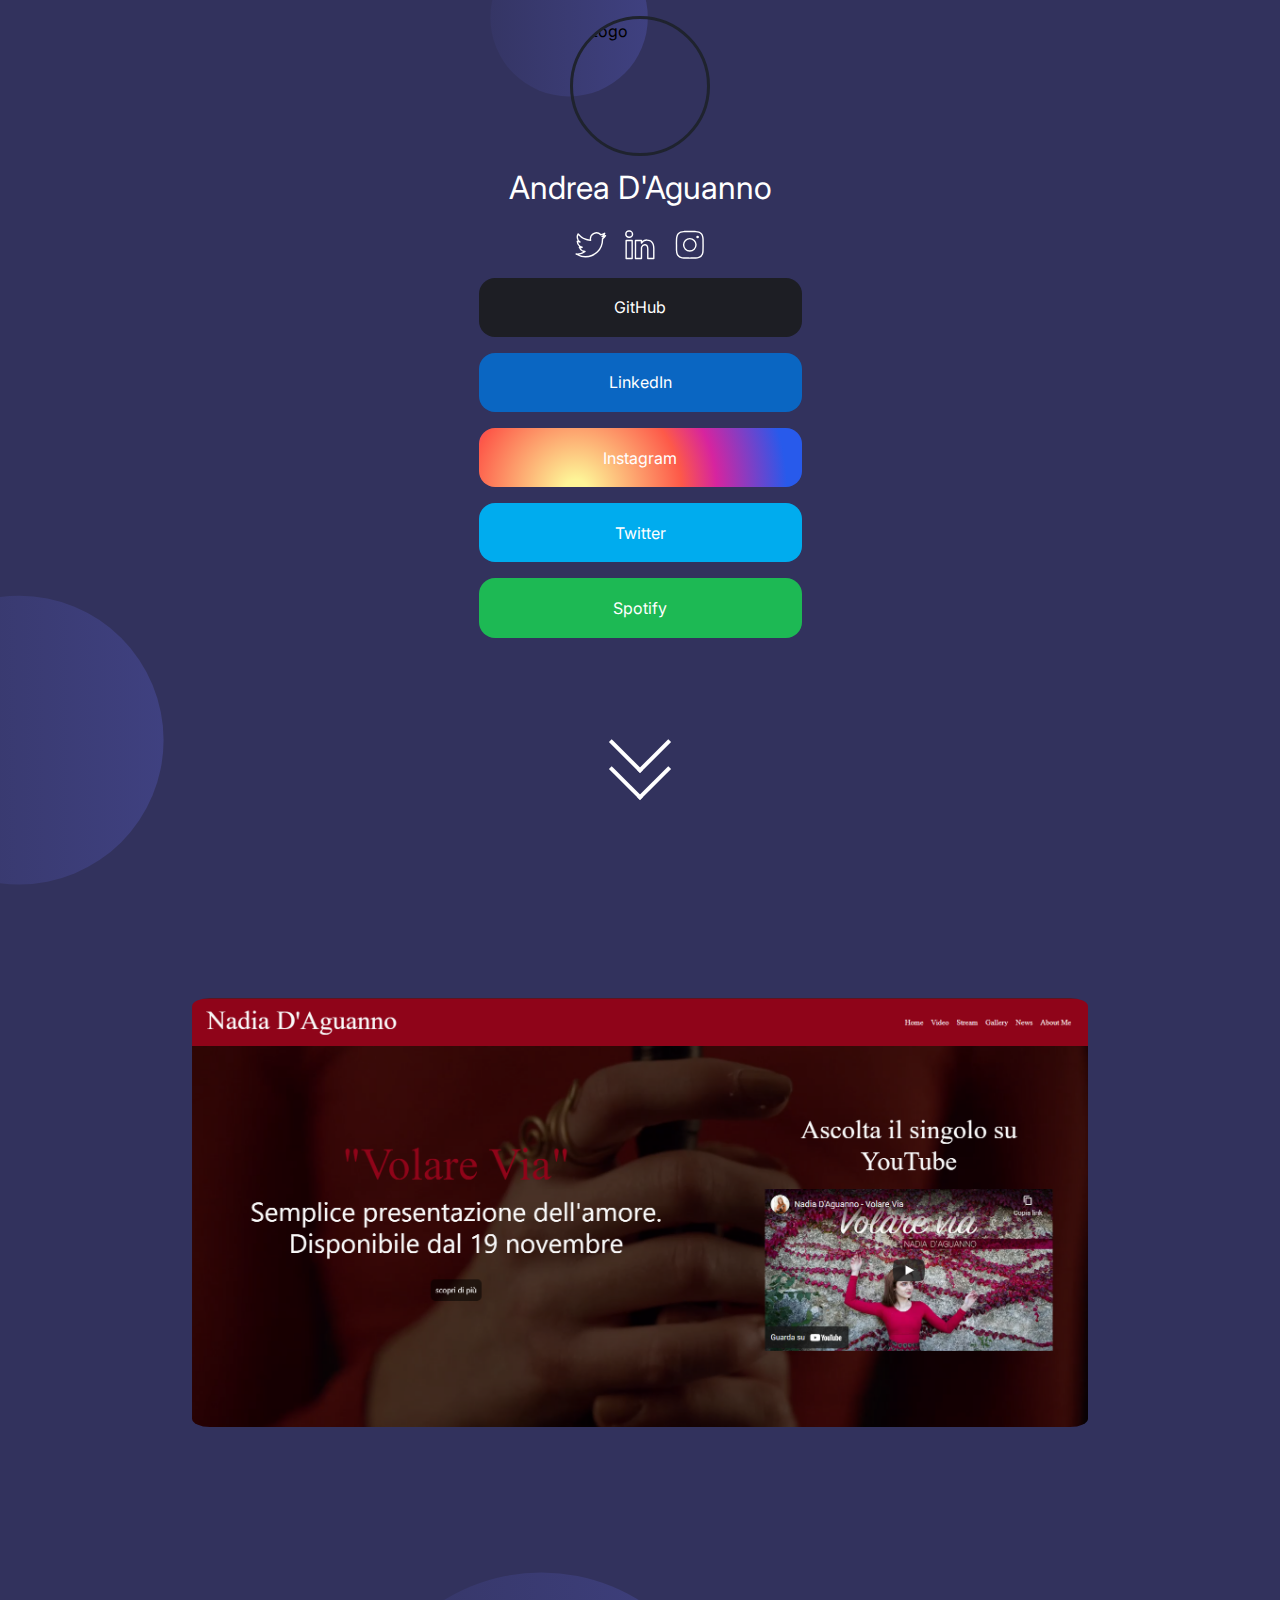
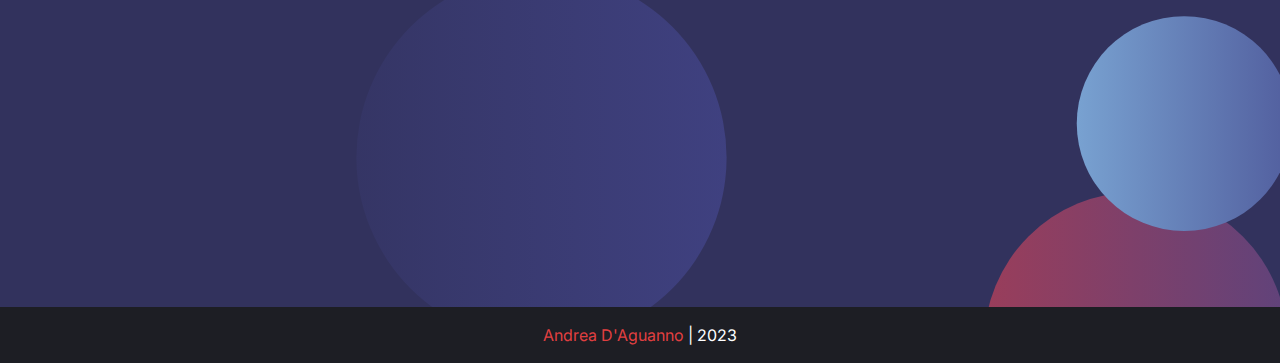
==== index.html @ edc44ec8 "Update index.html - remove gen" ====
<!--
-----------------
https://github.com/ardacarofficial/links-website is open source project.
-----------------
-->

<!DOCTYPE html>
<html lang="en">
  <head>
    <meta charset="UTF-8">
    <meta http-equiv="X-UA-Compatible" content="IE=edge">
    <meta name="viewport" content="width=device-width, initial-scale=1.0">
    <title>Andrea D'Aguanno</title>
    <meta name="description" content="List all your links on one website.">
    <meta property="og:title" content="links-website" />
    <meta property="og:description" content="List all your links on one website." />
    <meta property="og:image" content="img/logo.png" />
    <meta property="og:author" content="John Doe" />
    <link rel="stylesheet" href="https://fonts.googleapis.com/css2?family=Inter:wght@400&amp;display=swap">
    <link rel="stylesheet" href="css/reset.css">
    <link rel="stylesheet" href="css/style.css">
    <link rel="icon" type="image/x-icon" href="img/Senza titolo-2.png">
  </head>
  <body>
    <header>
    <!-- Logo, Title and Description Codes Start -->
      <div class="header_img flex_column_center">
        <img src="img/logo.jpg" alt="Logo" />
      </div>
      <div class="header_text flex_column_center">
        <h1>Andrea D'Aguanno</h1>
      </div>
    <!-- Logo, Title and Description Codes End -->  

    <!-- Social Media Icons Codes Start -->
      <div class="header_svg_list flex_row_center">

        <!-- Icon 2 Codes -->
        <div class="header_svg_item">
          <a href="#link" target="_blank" rel="nofollow">
            <svg enable-background="new 0 0 24 24" viewBox="0 0 24 24">
              <path d="M8.1,21.034A12.717,12.717,0,0,1,1.23,19.019a.5.5,0,0,1,.329-.917,8.273,8.273,0,0,0,4.992-1,4.807,4.807,0,0,1-3.173-3.13.5.5,0,0,1,.348-.636A4.821,4.821,0,0,1,1.843,9.523a.548.548,0,0,1,.247-.458.506.506,0,0,1,.5-.034l.091.049A4.816,4.816,0,0,1,2.529,4a.507.507,0,0,1,.393-.247.5.5,0,0,1,.427.183,11.781,11.781,0,0,0,7.9,4.27c-.013-.144-.02-.289-.02-.435a4.81,4.81,0,0,1,8.116-3.493,8.157,8.157,0,0,0,2.32-.93.5.5,0,0,1,.73.583,4.781,4.781,0,0,1-.662,1.32c.191-.067.378-.143.563-.225a.5.5,0,0,1,.585.135.5.5,0,0,1,.034.6,9.2,9.2,0,0,1-2.057,2.2c0,.1,0,.208,0,.313A12.636,12.636,0,0,1,8.1,21.034ZM3.527,19.105a11.72,11.72,0,0,0,4.577.929A11.645,11.645,0,0,0,19.863,8.275c0-.179,0-.357-.012-.533a.5.5,0,0,1,.207-.43,8.181,8.181,0,0,0,.959-.81,9.068,9.068,0,0,1-.932.16.5.5,0,0,1-.316-.925,3.857,3.857,0,0,0,.977-.837,9.013,9.013,0,0,1-1.465.418.5.5,0,0,1-.461-.148,3.812,3.812,0,0,0-6.491,3.473.5.5,0,0,1-.1.434.489.489,0,0,1-.409.179A12.772,12.772,0,0,1,3.09,5.167,3.812,3.812,0,0,0,4.573,9.591a.5.5,0,0,1,.2.569.523.523,0,0,1-.491.347,4.772,4.772,0,0,1-1.36-.242A3.813,3.813,0,0,0,5.9,13.257a.5.5,0,0,1,.033.972,6.63,6.63,0,0,1-1.279.17,3.809,3.809,0,0,0,3.236,1.914.5.5,0,0,1,.3.894A9.081,9.081,0,0,1,3.527,19.105Z"></path>
            </svg>
          </a>
        </div>
        <!-- Icon 3 Codes -->
        <div class="header_svg_item">
          <a href="#link" target="_blank" rel="nofollow">
            <svg enable-background="new 0 0 24 24" viewBox="0 0 24 24">
              <path d="M4.425,1.671A2.738,2.738,0,0,0,1.5,4.4,2.71,2.71,0,0,0,4.369,7.128H4.4a2.734,2.734,0,1,0,.028-5.457ZM4.4,6.128H4.369a1.736,1.736,0,1,1,.056-3.457A1.737,1.737,0,1,1,4.4,6.128Z"></path>
              <path d="M6.541,8.431H2.253a.5.5,0,0,0-.5.5v12.9a.5.5,0,0,0,.5.5H6.541a.5.5,0,0,0,.5-.5V8.931A.5.5,0,0,0,6.541,8.431Zm-.5,12.9H2.753V9.431H6.041Z"></path>
              <path d="M17.064,8.128A4.691,4.691,0,0,0,13.7,9.362V8.931a.5.5,0,0,0-.5-.5H8.914a.5.5,0,0,0-.5.523c.053,1.183,0,12.756,0,12.873a.5.5,0,0,0,.5.5H13.2a.5.5,0,0,0,.5-.5v-7.2a2.749,2.749,0,0,1,.1-.86,1.869,1.869,0,0,1,1.737-1.254c.413,0,1.671,0,1.671,2.417v6.9a.5.5,0,0,0,.5.5H22a.5.5,0,0,0,.5-.5v-7.4C22.5,10.485,20.467,8.128,17.064,8.128Zm4.436,13.2H18.213v-6.4c0-2.973-1.673-3.417-2.671-3.417a2.83,2.83,0,0,0-2.664,1.878,3.253,3.253,0,0,0-.177,1.236v6.7H9.416c.009-2.058.04-9.654.009-11.9H12.7v1.328a.5.5,0,0,0,.92.272,3.769,3.769,0,0,1,3.443-1.9c2.819,0,4.436,1.934,4.436,5.305Z"></path>
            </svg>
          </a>
        </div>
        <!-- Icon 4 Codes -->
        <div class="header_svg_item">
          <a href="#link" target="_blank" rel="nofollow">
            <svg enable-background="new 0 0 24 24" viewBox="0 0 24 24">
              <path d="M21.938,7.71a7.329,7.329,0,0,0-.456-2.394,4.615,4.615,0,0,0-1.1-1.694,4.61,4.61,0,0,0-1.7-1.1,7.318,7.318,0,0,0-2.393-.456C15.185,2.012,14.817,2,12,2s-3.185.012-4.29.062a7.329,7.329,0,0,0-2.394.456,4.615,4.615,0,0,0-1.694,1.1,4.61,4.61,0,0,0-1.1,1.7A7.318,7.318,0,0,0,2.062,7.71C2.012,8.814,2,9.182,2,12s.012,3.186.062,4.29a7.329,7.329,0,0,0,.456,2.394,4.615,4.615,0,0,0,1.1,1.694,4.61,4.61,0,0,0,1.7,1.1,7.318,7.318,0,0,0,2.393.456c1.1.05,1.472.062,4.29.062s3.186-.012,4.29-.062a7.329,7.329,0,0,0,2.394-.456,4.9,4.9,0,0,0,2.8-2.8,7.318,7.318,0,0,0,.456-2.393c.05-1.1.062-1.472.062-4.29S21.988,8.814,21.938,7.71Zm-1,8.534a6.351,6.351,0,0,1-.388,2.077,3.9,3.9,0,0,1-2.228,2.229,6.363,6.363,0,0,1-2.078.388C15.159,20.988,14.8,21,12,21s-3.159-.012-4.244-.062a6.351,6.351,0,0,1-2.077-.388,3.627,3.627,0,0,1-1.35-.879,3.631,3.631,0,0,1-.879-1.349,6.363,6.363,0,0,1-.388-2.078C3.012,15.159,3,14.8,3,12s.012-3.159.062-4.244A6.351,6.351,0,0,1,3.45,5.679a3.627,3.627,0,0,1,.879-1.35A3.631,3.631,0,0,1,5.678,3.45a6.363,6.363,0,0,1,2.078-.388C8.842,3.012,9.205,3,12,3s3.158.012,4.244.062a6.351,6.351,0,0,1,2.077.388,3.627,3.627,0,0,1,1.35.879,3.631,3.631,0,0,1,.879,1.349,6.363,6.363,0,0,1,.388,2.078C20.988,8.841,21,9.2,21,12S20.988,15.159,20.938,16.244Z"></path>
              <path d="M17.581,5.467a.953.953,0,1,0,.952.952A.954.954,0,0,0,17.581,5.467Z"></path>
              <path d="M12,7.073A4.927,4.927,0,1,0,16.927,12,4.932,4.932,0,0,0,12,7.073Zm0,8.854A3.927,3.927,0,1,1,15.927,12,3.932,3.932,0,0,1,12,15.927Z"></path>
            </svg>
          </a>
        </div>
      </div>
    <!-- Social Media Icons Codes End -->
    <!-- Menu Codes End -->
    </header>

    <!-- Menu Container 1 Codes Start -->
    <section id="main_section_container_1" class="flex_column_center" style="max-height: 100vh;">
      <!-- Menu clas: main_a_item || main_small_button_list -->
      
        <a class="main_small_a_item" href="https://github.com/AndreaDagg" target="_blank" rel="nofollow">
          <button class="main_small_button_item">GitHub</button>
        </a>
        <a class="main_a_item" href="https://www.linkedin.com/in/andreadaguanno/" target="_blank" rel="nofollow">
          <button class="main_small_button_item" style="background-color: #0A66C2;">LinkedIn</button>
        </a>
      
      <!-- Menu Small Item -->
      
        <a class="main_a_item" href="https://instagram.com/daguadagg?igshid=MzNlNGNkZWQ4Mg==" target="_blank" rel="nofollow">
          <button class="main_small_button_item" style="background: radial-gradient(circle at 30% 107%, #fdf497 0%, #fdf497 5%, #fd5949 45%,#d6249f 60%,#285AEB 90%)">Instagram</button>
        </a>
        <a class="main_a_item" href="https://twitter.com/andrea__dagg" target="_blank" rel="nofollow" >
          <button class="main_small_button_item " style="background-color: #00acee ;" >Twitter</button>
        </a>
        <a class="main_a_item" href="https://open.spotify.com/user/1184890473?si=cd464c8c84d148d5" target="_blank" rel="nofollow" >
          <button class="main_small_button_item " style="background-color: #1db954 ;" >Spotify</button>
        </a>
        
        <div class="container" id="arrow">
          <section class="arrow-down"></section>
          <section class="arrow-down1 "></section>
          <script src="https://ajax.googleapis.com/ajax/libs/jquery/3.5.1/jquery.min.js"></script>
          <script> $("#arrow").click(function () {
                $("html, body").animate(
                  {
                    scrollTop: $("#container").offset().top,
                  },
                  2000
                );
              });
            //alert("WebSite under construction!");
            </script>
        </div>
      
    </section>
  
      
    <section id="container" style=" position: relative; margin-top: 90vh;">
      <div class="justify-content-center">
        <a  href="https://www.nadiadaguanno.com" target="_blank">
        <img src="img/Screenshot_Nad.png" alt="Andrea D'Aguanno" class="img" style="           
              position: relative;
              top: 50%;
              left: 50%;
              transform: translate(-50%, -50vh);
              max-width: 70%;
              max-height: 70%;
              border-radius: 2%;">
        </a>
      </div>
      
    </section>
      
    <footer>
      <!-- Footer Codes Start -->
      <div class="footer_div_item flex_row_center">
        <a class="footer_a_item" href="#link">Andrea D'Aguanno</a>&nbsp;| 2023
      </div>
    </footer>
      <!-- Footer Codes End -->
    <script src="js/main.js"></script>
  </body>
</html>
---- css/style.css ----
/* From the :root element you can easily change the colors of the design, its size and so on. */
:root {

  /* You can change the font family in the whole design here. (You need to add the font family to the codes.) */
  --font_family: 'Inter', sans-serif;

  /* You can change the font size here, is proportional to all texts. */
  --font_size: 16px;

  /* You can change the background color by typing the color code. (If you do not enter a background-image image, the background-color will be active.) */
  --background_color: #1a1919;
  --background_image: url("Moon.svg");
  --background_size: width: 100%;

  /* You can change the frame thickness and color of the picture by typing the number of pixels and the color code. */
  --image_border_color: #1f232e;
  --image_border_px: 3px;

  /* You can change the width and size of the picture by typing the number of pixels. */
  --image_width: 140px;
  --image_height: 140px;

  /* You can change the colors of the title and description section by typing the color codes. */
  --title_color: #fff;
  --description_color: #fff;

  /* You can change the colors of social media icons by changing the color code. */
  --svg_color: #fff;

  /* You can change the background, text color and active color of the menu by changing the color codes. */
  --menu_background_color: #1d1e24;
  --menu_text_color: #fff;
  --menu_active_text_color: #ffffff;

  /* You can change the button's background, text color and active color by changing the color codes. */
  --button_background_color: #1d1e24;
  --button_text_color: #fff;
  --button_text_hover_color: white;

  /* You can change the background, text color and active color of the text field by changing the color codes. */
  --textarea_background_color: #1d1e24;
  --textarea_text_color: #fff;
  --textarea_link_text_color: #ffffff;

  /* You can change the background, text color and active color of the footer area by changing the color codes. */
  --footer_background_color: #1d1e24;
  --footer_text_color: #fff;
  --footer_link_text_color: #fb4444e6;
}

/* Basic Codes */

body {
  font: var(--font_size) var(--font_family);
  font-weight: 400;
  line-height: 1.5;
  background: var(--background_color) var(--background_image) no-repeat center;
  min-height: 100vh;
  display: flex;
  flex-direction: column;
  flex-wrap: wrap;
  background-size: cover;
}

.flex_column_center {
  display: flex;
  flex-direction: column;
  flex-wrap: wrap;
  justify-content: center;
  align-items: center;
}

.flex_row_center {
  display: flex;
  flex-direction: row;
  flex-wrap: wrap;
  justify-content: center;
  align-items: center;
}

.flex_no_wrap_row_center {
  display: flex;
  flex-direction: row;
  flex-wrap: nowrap;
  justify-content: center;
  align-items: center;
}

/* Logo, Title and Description Codes */

.header_img {
  padding-top: 1em;
}

.header_img img {
  height: var(--image_height);
  width: var(--image_width);
  border: var(--image_border_px) solid var(--image_border_color);
  border-radius: 50%;
  margin-bottom: 0.5em;
}

.header_text h1 {
  color: var(--title_color);
  font-size: 2em;
}

.header_text h2 {
  color: var(--description_color);
  font-size: 1.5em;
}

/* Social Media Icons Codes */

.header_svg_list {
  padding-top: 1em;
}

.header_svg_item {
  width: 2.1em;
  height: 2.1em;
  cursor: pointer;
}

.header_svg_item + .header_svg_item {
  margin-left: 1em;
}

.header_svg_item svg {
  fill: var(--svg_color);
}

/* Menu Codes */

#header_nav_menu_item_1 {
  color: var(--menu_active_text_color);
}

#header_nav_menu_item_2,
#header_nav_menu_item_3 {
  color: var(--menu_text_color);
}


.header_nav_menu_list {
  padding-top: 1em;
  margin-left: 1em;
  margin-right: 1em;
}

.header_nav_menu_item {
  color: var(--menu_text_color);
  background-color: var(--menu_background_color);
  text-align: center;
  list-style-type: none;
  cursor: pointer;
  padding: 0.5em;
  border-radius: 0.3em;
  cursor: pointer;
  transition: 0.10s ease;
  font-size: 1.1em;
}

.header_nav_menu_item + .header_nav_menu_item {
  margin-left: 0.4em;
}

/* Menu Container Codes */

main {
  margin-bottom: auto;
}

#main_section_container_2, #main_section_container_3 {
 display: none;
}

.main_a_item {
  margin-top: 1em;
  text-decoration: none;
}

.main_text_item {
  display: flex;
  align-items: center;
  justify-content: center;
  color: var(--button_text_color);
  background-color: var(--button_background_color);
  width: 41em;
  margin-top: 1em;
  padding: 0.8em;
  border-radius: 0.3em;
  min-height: 3.7em;
  text-align: center;
}

.main_button_item {
  color: var(--button_text_color);
  background-color: var(--button_background_color);
  width: 41em;
  border-radius: 1em;
  min-height: 3.7em;
  text-align: center;
  cursor: pointer;
}

.main_small_button_list {
  display: flex;
  flex-direction: row;
}

.main_small_a_item {
  margin-top: 1em;
  text-decoration: none;
}

.main_small_a_item + .main_small_a_item {
  margin-left: 10px;
}

.main_small_button_item:hover,
.main_button_item:hover {
  color: var(--button_text_hover_color);
  transform: scale(1.02);
  transition: 0.10s ease;
}

.main_small_button_item {
  color: var(--button_text_color);
  background-color: var(--button_background_color);
  width: calc(41em / 2 - 5px);
  border-radius: 1em;
  min-height: 3.7em;
  text-align: center;
  cursor: pointer;
}

/* Footer Codes */

.footer_div_item {
  color: var(--footer_text_color);
  background: var(--footer_background_color);
  padding: 1em;
  margin-top: 1.5em;
}

.footer_a_item {
  color: var(--footer_link_text_color);
  text-decoration: none;
}

/* Responsive Codes */

@media (max-width: 768px) { 
  .main_text_item {
    width: 92vw;
  }

  .main_small_button_item {
    width: calc(92vw / 2 - 5px);;
  }

  .main_button_item {
    width: 92vw;
  }
}

/* Down Arrows */
.arrow-down {
  width: 100%;
  margin: 0 auto;
  text-align: center;
}

.arrow-down::after {
  content: "";
  width: 40px;
  height: 40px;
  position: absolute;
  margin: 80vh auto auto auto;
  top: 0;
  right: 0;
  bottom: 0;
  left: 0;
  border-right: 4px solid #fff;
  border-bottom: 4px solid #fff;
  /* -webkit-animation: ;*/
  -webkit-transform: rotate(45deg);
  transform: rotate(45deg);
  -webkit-animation: 2s arrow infinite ease;
  animation: 2s arrow infinite ease;
}

.arrow-down1 {
  /*center*/
  width: 100%;
  margin: 0 auto;
  text-align: center;
}

.arrow-down1::after {
  content: "";
  width: 40px;
  height: 40px;
  position: absolute;
  margin: 83vh auto auto auto; /*position control*/
  top: 0;
  right: 0;
  bottom: 0;
  left: 0;
  border-right: 4px solid #fff;
  border-bottom: 4px solid #fff;
  /* -webkit-animation: ;*/
  -webkit-transform: rotate(45deg);
  transform: rotate(45deg);
  -webkit-animation: 2s arrow infinite ease;
  animation: 2s arrow infinite ease;
}

@-webkit-keyframes arrow {
  0%,
  100% {
    top: 50px;
  }
  50% {
    top: 80px;
  }
}

@keyframes arrow {
  0%,
  100% {
    top: 50px;
  }
  50% {
    top: 80px;
  }
}
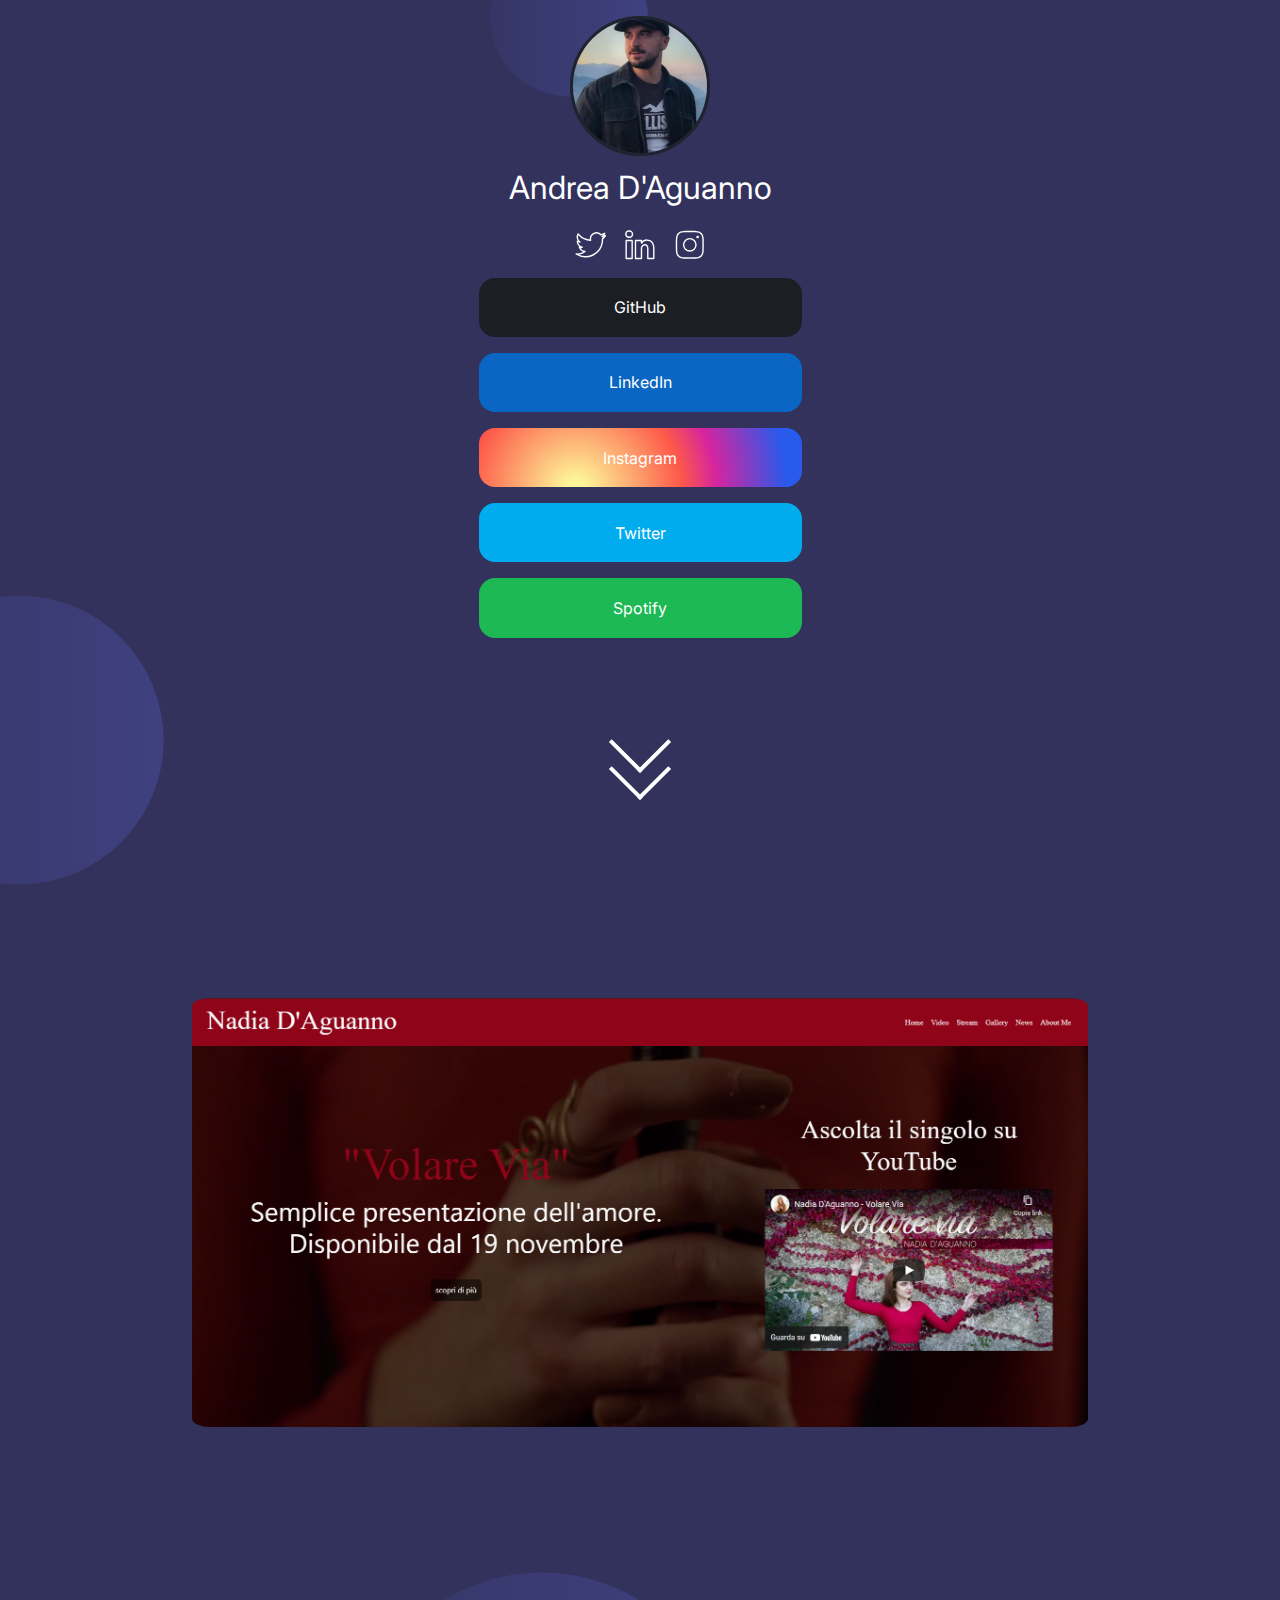
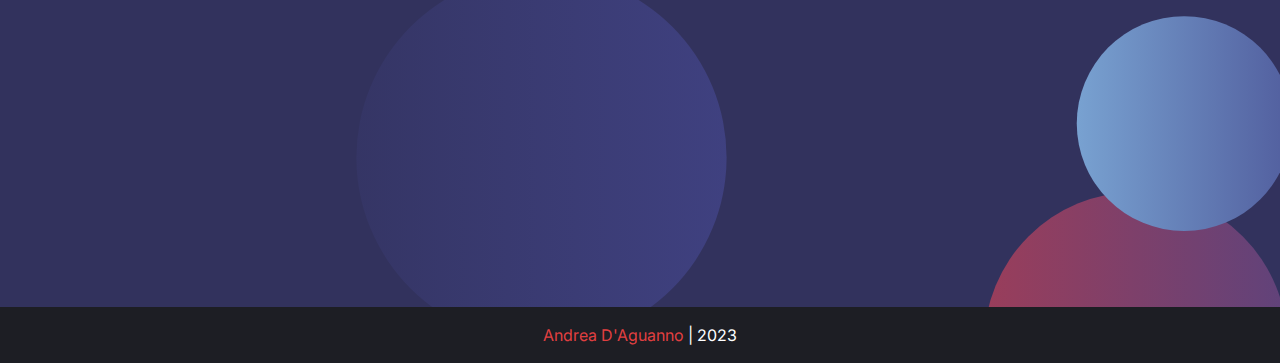
==== commit b355309e: "Update index.html" ====
--- a/index.html
+++ b/index.html
@@ -25,7 +25,7 @@
     <header>
     <!-- Logo, Title and Description Codes Start -->
       <div class="header_img flex_column_center">
-        <img src="img/logo.jpg" alt="Logo" />
+        <img src="img/photo_2023-10-14_19-26-43.jpg" alt="Logo" />
       </div>
       <div class="header_text flex_column_center">
         <h1>Andrea D'Aguanno</h1>
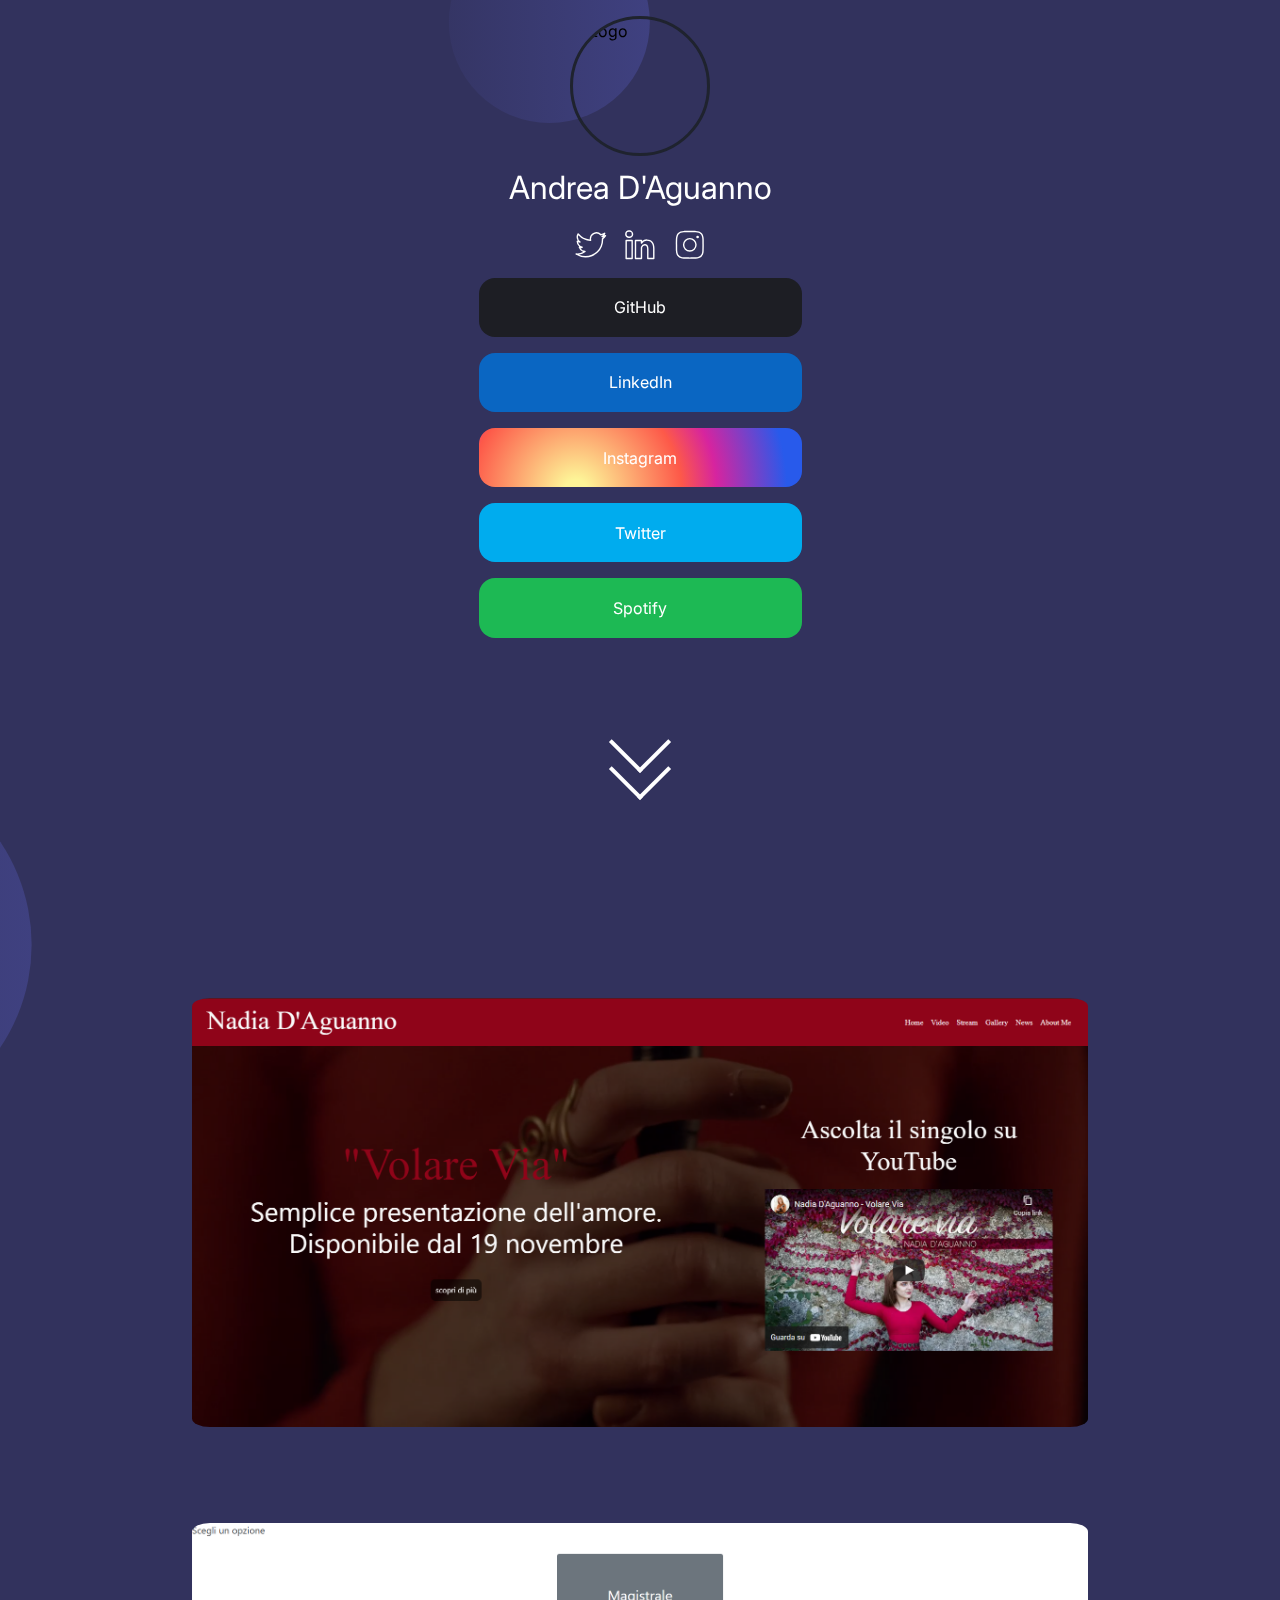
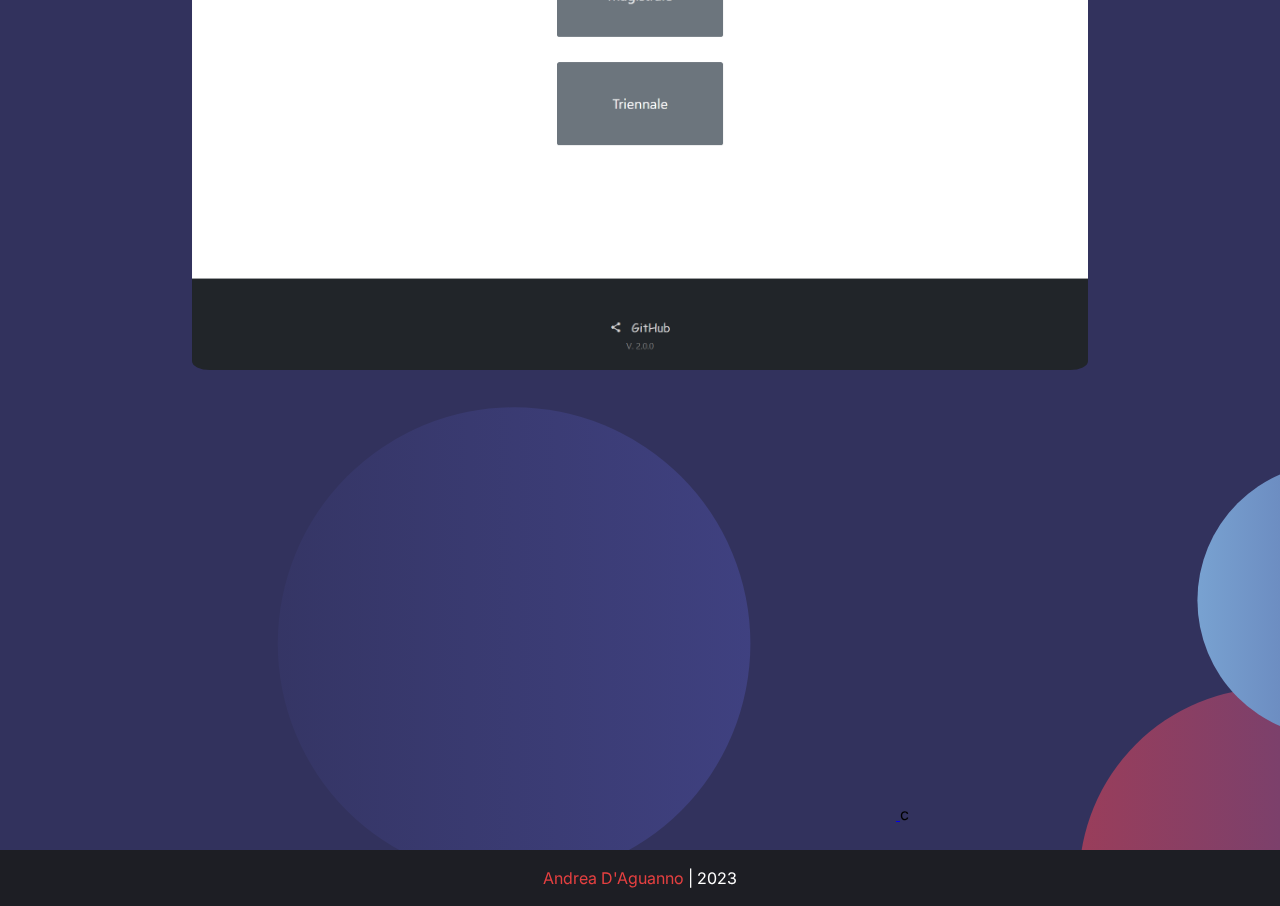
==== commit b663bfc8: "video" ====
--- a/index.html
+++ b/index.html
@@ -1,119 +1,128 @@
-<!--
------------------
-https://github.com/ardacarofficial/links-website is open source project.
------------------
--->
+<!DOCTYPE html>
+<html lang="en">
+<head>
+
+</head>
+<body>
+
 
 <!DOCTYPE html>
 <html lang="en">
-  <head>
-    <meta charset="UTF-8">
-    <meta http-equiv="X-UA-Compatible" content="IE=edge">
-    <meta name="viewport" content="width=device-width, initial-scale=1.0">
-    <title>Andrea D'Aguanno</title>
-    <meta name="description" content="List all your links on one website.">
-    <meta property="og:title" content="links-website" />
-    <meta property="og:description" content="List all your links on one website." />
-    <meta property="og:image" content="img/logo.png" />
-    <meta property="og:author" content="John Doe" />
-    <link rel="stylesheet" href="https://fonts.googleapis.com/css2?family=Inter:wght@400&amp;display=swap">
-    <link rel="stylesheet" href="css/reset.css">
-    <link rel="stylesheet" href="css/style.css">
-    <link rel="icon" type="image/x-icon" href="img/Senza titolo-2.png">
-  </head>
-  <body>
-    <header>
-    <!-- Logo, Title and Description Codes Start -->
-      <div class="header_img flex_column_center">
-        <img src="img/photo_2023-10-14_19-26-43.jpg" alt="Logo" />
-      </div>
-      <div class="header_text flex_column_center">
-        <h1>Andrea D'Aguanno</h1>
-      </div>
-    <!-- Logo, Title and Description Codes End -->  
+<head>
+  <meta charset="UTF-8">
+  <meta http-equiv="X-UA-Compatible" content="IE=edge">
+  <meta name="viewport" content="width=device-width, initial-scale=1.0">
+  <title>Andrea D'Aguanno</title>
+  <meta name="description" content="List all your links on one website.">
+  <meta property="og:title" content="links-website" />
+  <meta property="og:description" content="List all your links on one website." />
+  <meta property="og:image" content="img/logo.png" />
+  <meta property="og:author" content="John Doe" />
+  <link rel="stylesheet" href="https://fonts.googleapis.com/css2?family=Inter:wght@400&amp;display=swap">
+  <link rel="stylesheet" href="css/reset.css">
+  <link rel="stylesheet" href="css/style.css">
+  <link rel="icon" type="image/x-icon" href="img/Senza titolo-2.png">
 
-    <!-- Social Media Icons Codes Start -->
-      <div class="header_svg_list flex_row_center">
 
-        <!-- Icon 2 Codes -->
-        <div class="header_svg_item">
-          <a href="#link" target="_blank" rel="nofollow">
-            <svg enable-background="new 0 0 24 24" viewBox="0 0 24 24">
-              <path d="M8.1,21.034A12.717,12.717,0,0,1,1.23,19.019a.5.5,0,0,1,.329-.917,8.273,8.273,0,0,0,4.992-1,4.807,4.807,0,0,1-3.173-3.13.5.5,0,0,1,.348-.636A4.821,4.821,0,0,1,1.843,9.523a.548.548,0,0,1,.247-.458.506.506,0,0,1,.5-.034l.091.049A4.816,4.816,0,0,1,2.529,4a.507.507,0,0,1,.393-.247.5.5,0,0,1,.427.183,11.781,11.781,0,0,0,7.9,4.27c-.013-.144-.02-.289-.02-.435a4.81,4.81,0,0,1,8.116-3.493,8.157,8.157,0,0,0,2.32-.93.5.5,0,0,1,.73.583,4.781,4.781,0,0,1-.662,1.32c.191-.067.378-.143.563-.225a.5.5,0,0,1,.585.135.5.5,0,0,1,.034.6,9.2,9.2,0,0,1-2.057,2.2c0,.1,0,.208,0,.313A12.636,12.636,0,0,1,8.1,21.034ZM3.527,19.105a11.72,11.72,0,0,0,4.577.929A11.645,11.645,0,0,0,19.863,8.275c0-.179,0-.357-.012-.533a.5.5,0,0,1,.207-.43,8.181,8.181,0,0,0,.959-.81,9.068,9.068,0,0,1-.932.16.5.5,0,0,1-.316-.925,3.857,3.857,0,0,0,.977-.837,9.013,9.013,0,0,1-1.465.418.5.5,0,0,1-.461-.148,3.812,3.812,0,0,0-6.491,3.473.5.5,0,0,1-.1.434.489.489,0,0,1-.409.179A12.772,12.772,0,0,1,3.09,5.167,3.812,3.812,0,0,0,4.573,9.591a.5.5,0,0,1,.2.569.523.523,0,0,1-.491.347,4.772,4.772,0,0,1-1.36-.242A3.813,3.813,0,0,0,5.9,13.257a.5.5,0,0,1,.033.972,6.63,6.63,0,0,1-1.279.17,3.809,3.809,0,0,0,3.236,1.914.5.5,0,0,1,.3.894A9.081,9.081,0,0,1,3.527,19.105Z"></path>
-            </svg>
-          </a>
-        </div>
-        <!-- Icon 3 Codes -->
-        <div class="header_svg_item">
-          <a href="#link" target="_blank" rel="nofollow">
-            <svg enable-background="new 0 0 24 24" viewBox="0 0 24 24">
-              <path d="M4.425,1.671A2.738,2.738,0,0,0,1.5,4.4,2.71,2.71,0,0,0,4.369,7.128H4.4a2.734,2.734,0,1,0,.028-5.457ZM4.4,6.128H4.369a1.736,1.736,0,1,1,.056-3.457A1.737,1.737,0,1,1,4.4,6.128Z"></path>
-              <path d="M6.541,8.431H2.253a.5.5,0,0,0-.5.5v12.9a.5.5,0,0,0,.5.5H6.541a.5.5,0,0,0,.5-.5V8.931A.5.5,0,0,0,6.541,8.431Zm-.5,12.9H2.753V9.431H6.041Z"></path>
-              <path d="M17.064,8.128A4.691,4.691,0,0,0,13.7,9.362V8.931a.5.5,0,0,0-.5-.5H8.914a.5.5,0,0,0-.5.523c.053,1.183,0,12.756,0,12.873a.5.5,0,0,0,.5.5H13.2a.5.5,0,0,0,.5-.5v-7.2a2.749,2.749,0,0,1,.1-.86,1.869,1.869,0,0,1,1.737-1.254c.413,0,1.671,0,1.671,2.417v6.9a.5.5,0,0,0,.5.5H22a.5.5,0,0,0,.5-.5v-7.4C22.5,10.485,20.467,8.128,17.064,8.128Zm4.436,13.2H18.213v-6.4c0-2.973-1.673-3.417-2.671-3.417a2.83,2.83,0,0,0-2.664,1.878,3.253,3.253,0,0,0-.177,1.236v6.7H9.416c.009-2.058.04-9.654.009-11.9H12.7v1.328a.5.5,0,0,0,.92.272,3.769,3.769,0,0,1,3.443-1.9c2.819,0,4.436,1.934,4.436,5.305Z"></path>
-            </svg>
-          </a>
-        </div>
-        <!-- Icon 4 Codes -->
-        <div class="header_svg_item">
-          <a href="#link" target="_blank" rel="nofollow">
-            <svg enable-background="new 0 0 24 24" viewBox="0 0 24 24">
-              <path d="M21.938,7.71a7.329,7.329,0,0,0-.456-2.394,4.615,4.615,0,0,0-1.1-1.694,4.61,4.61,0,0,0-1.7-1.1,7.318,7.318,0,0,0-2.393-.456C15.185,2.012,14.817,2,12,2s-3.185.012-4.29.062a7.329,7.329,0,0,0-2.394.456,4.615,4.615,0,0,0-1.694,1.1,4.61,4.61,0,0,0-1.1,1.7A7.318,7.318,0,0,0,2.062,7.71C2.012,8.814,2,9.182,2,12s.012,3.186.062,4.29a7.329,7.329,0,0,0,.456,2.394,4.615,4.615,0,0,0,1.1,1.694,4.61,4.61,0,0,0,1.7,1.1,7.318,7.318,0,0,0,2.393.456c1.1.05,1.472.062,4.29.062s3.186-.012,4.29-.062a7.329,7.329,0,0,0,2.394-.456,4.9,4.9,0,0,0,2.8-2.8,7.318,7.318,0,0,0,.456-2.393c.05-1.1.062-1.472.062-4.29S21.988,8.814,21.938,7.71Zm-1,8.534a6.351,6.351,0,0,1-.388,2.077,3.9,3.9,0,0,1-2.228,2.229,6.363,6.363,0,0,1-2.078.388C15.159,20.988,14.8,21,12,21s-3.159-.012-4.244-.062a6.351,6.351,0,0,1-2.077-.388,3.627,3.627,0,0,1-1.35-.879,3.631,3.631,0,0,1-.879-1.349,6.363,6.363,0,0,1-.388-2.078C3.012,15.159,3,14.8,3,12s.012-3.159.062-4.244A6.351,6.351,0,0,1,3.45,5.679a3.627,3.627,0,0,1,.879-1.35A3.631,3.631,0,0,1,5.678,3.45a6.363,6.363,0,0,1,2.078-.388C8.842,3.012,9.205,3,12,3s3.158.012,4.244.062a6.351,6.351,0,0,1,2.077.388,3.627,3.627,0,0,1,1.35.879,3.631,3.631,0,0,1,.879,1.349,6.363,6.363,0,0,1,.388,2.078C20.988,8.841,21,9.2,21,12S20.988,15.159,20.938,16.244Z"></path>
-              <path d="M17.581,5.467a.953.953,0,1,0,.952.952A.954.954,0,0,0,17.581,5.467Z"></path>
-              <path d="M12,7.073A4.927,4.927,0,1,0,16.927,12,4.932,4.932,0,0,0,12,7.073Zm0,8.854A3.927,3.927,0,1,1,15.927,12,3.932,3.932,0,0,1,12,15.927Z"></path>
-            </svg>
-          </a>
-        </div>
-      </div>
-    <!-- Social Media Icons Codes End -->
-    <!-- Menu Codes End -->
-    </header>
+</head>
+<body>
+<!-- Video Background -->
+<video autoplay muted loop id="backgroundVideo">
+  <source src="img/STARTRAIO2k.mp4" type="video/mp4">
+</video>
 
-    <!-- Menu Container 1 Codes Start -->
-    <section id="main_section_container_1" class="flex_column_center" style="max-height: 100vh;">
-      <!-- Menu clas: main_a_item || main_small_button_list -->
-      
-        <a class="main_small_a_item" href="https://github.com/AndreaDagg" target="_blank" rel="nofollow">
-          <button class="main_small_button_item">GitHub</button>
-        </a>
-        <a class="main_a_item" href="https://www.linkedin.com/in/andreadaguanno/" target="_blank" rel="nofollow">
-          <button class="main_small_button_item" style="background-color: #0A66C2;">LinkedIn</button>
-        </a>
-      
-      <!-- Menu Small Item -->
-      
-        <a class="main_a_item" href="https://instagram.com/daguadagg?igshid=MzNlNGNkZWQ4Mg==" target="_blank" rel="nofollow">
-          <button class="main_small_button_item" style="background: radial-gradient(circle at 30% 107%, #fdf497 0%, #fdf497 5%, #fd5949 45%,#d6249f 60%,#285AEB 90%)">Instagram</button>
-        </a>
-        <a class="main_a_item" href="https://twitter.com/andrea__dagg" target="_blank" rel="nofollow" >
-          <button class="main_small_button_item " style="background-color: #00acee ;" >Twitter</button>
-        </a>
-        <a class="main_a_item" href="https://open.spotify.com/user/1184890473?si=cd464c8c84d148d5" target="_blank" rel="nofollow" >
-          <button class="main_small_button_item " style="background-color: #1db954 ;" >Spotify</button>
-        </a>
-        
-        <div class="container" id="arrow">
-          <section class="arrow-down"></section>
-          <section class="arrow-down1 "></section>
-          <script src="https://ajax.googleapis.com/ajax/libs/jquery/3.5.1/jquery.min.js"></script>
-          <script> $("#arrow").click(function () {
-                $("html, body").animate(
-                  {
-                    scrollTop: $("#container").offset().top,
-                  },
-                  2000
-                );
-              });
-            //alert("WebSite under construction!");
-            </script>
-        </div>
-      
-    </section>
-  
-      
-    <section id="container" style=" position: relative; margin-top: 90vh;">
-      <div class="justify-content-center">
-        <a  href="https://www.nadiadaguanno.com" target="_blank">
-        <img src="img/Screenshot_Nad.png" alt="Andrea D'Aguanno" class="img" style="           
+<header>
+  <!-- Logo, Title and Description Codes Start -->
+  <div class="header_img flex_column_center">
+    <img src="img/logo.jpg" alt="Logo" />
+  </div>
+  <div class="header_text flex_column_center">
+    <h1>Andrea D'Aguanno</h1>
+  </div>
+  <!-- Logo, Title and Description Codes End -->
+
+  <!-- Social Media Icons Codes Start -->
+  <div class="header_svg_list flex_row_center">
+
+    <!-- Icon 2 Codes -->
+    <div class="header_svg_item">
+      <a href="#link" target="_blank" rel="nofollow">
+        <svg enable-background="new 0 0 24 24" viewBox="0 0 24 24">
+          <path d="M8.1,21.034A12.717,12.717,0,0,1,1.23,19.019a.5.5,0,0,1,.329-.917,8.273,8.273,0,0,0,4.992-1,4.807,4.807,0,0,1-3.173-3.13.5.5,0,0,1,.348-.636A4.821,4.821,0,0,1,1.843,9.523a.548.548,0,0,1,.247-.458.506.506,0,0,1,.5-.034l.091.049A4.816,4.816,0,0,1,2.529,4a.507.507,0,0,1,.393-.247.5.5,0,0,1,.427.183,11.781,11.781,0,0,0,7.9,4.27c-.013-.144-.02-.289-.02-.435a4.81,4.81,0,0,1,8.116-3.493,8.157,8.157,0,0,0,2.32-.93.5.5,0,0,1,.73.583,4.781,4.781,0,0,1-.662,1.32c.191-.067.378-.143.563-.225a.5.5,0,0,1,.585.135.5.5,0,0,1,.034.6,9.2,9.2,0,0,1-2.057,2.2c0,.1,0,.208,0,.313A12.636,12.636,0,0,1,8.1,21.034ZM3.527,19.105a11.72,11.72,0,0,0,4.577.929A11.645,11.645,0,0,0,19.863,8.275c0-.179,0-.357-.012-.533a.5.5,0,0,1,.207-.43,8.181,8.181,0,0,0,.959-.81,9.068,9.068,0,0,1-.932.16.5.5,0,0,1-.316-.925,3.857,3.857,0,0,0,.977-.837,9.013,9.013,0,0,1-1.465.418.5.5,0,0,1-.461-.148,3.812,3.812,0,0,0-6.491,3.473.5.5,0,0,1-.1.434.489.489,0,0,1-.409.179A12.772,12.772,0,0,1,3.09,5.167,3.812,3.812,0,0,0,4.573,9.591a.5.5,0,0,1,.2.569.523.523,0,0,1-.491.347,4.772,4.772,0,0,1-1.36-.242A3.813,3.813,0,0,0,5.9,13.257a.5.5,0,0,1,.033.972,6.63,6.63,0,0,1-1.279.17,3.809,3.809,0,0,0,3.236,1.914.5.5,0,0,1,.3.894A9.081,9.081,0,0,1,3.527,19.105Z"></path>
+        </svg>
+      </a>
+    </div>
+    <!-- Icon 3 Codes -->
+    <div class="header_svg_item">
+      <a href="#link" target="_blank" rel="nofollow">
+        <svg enable-background="new 0 0 24 24" viewBox="0 0 24 24">
+          <path d="M4.425,1.671A2.738,2.738,0,0,0,1.5,4.4,2.71,2.71,0,0,0,4.369,7.128H4.4a2.734,2.734,0,1,0,.028-5.457ZM4.4,6.128H4.369a1.736,1.736,0,1,1,.056-3.457A1.737,1.737,0,1,1,4.4,6.128Z"></path>
+          <path d="M6.541,8.431H2.253a.5.5,0,0,0-.5.5v12.9a.5.5,0,0,0,.5.5H6.541a.5.5,0,0,0,.5-.5V8.931A.5.5,0,0,0,6.541,8.431Zm-.5,12.9H2.753V9.431H6.041Z"></path>
+          <path d="M17.064,8.128A4.691,4.691,0,0,0,13.7,9.362V8.931a.5.5,0,0,0-.5-.5H8.914a.5.5,0,0,0-.5.523c.053,1.183,0,12.756,0,12.873a.5.5,0,0,0,.5.5H13.2a.5.5,0,0,0,.5-.5v-7.2a2.749,2.749,0,0,1,.1-.86,1.869,1.869,0,0,1,1.737-1.254c.413,0,1.671,0,1.671,2.417v6.9a.5.5,0,0,0,.5.5H22a.5.5,0,0,0,.5-.5v-7.4C22.5,10.485,20.467,8.128,17.064,8.128Zm4.436,13.2H18.213v-6.4c0-2.973-1.673-3.417-2.671-3.417a2.83,2.83,0,0,0-2.664,1.878,3.253,3.253,0,0,0-.177,1.236v6.7H9.416c.009-2.058.04-9.654.009-11.9H12.7v1.328a.5.5,0,0,0,.92.272,3.769,3.769,0,0,1,3.443-1.9c2.819,0,4.436,1.934,4.436,5.305Z"></path>
+        </svg>
+      </a>
+    </div>
+    <!-- Icon 4 Codes -->
+    <div class="header_svg_item">
+      <a href="#link" target="_blank" rel="nofollow">
+        <svg enable-background="new 0 0 24 24" viewBox="0 0 24 24">
+          <path d="M21.938,7.71a7.329,7.329,0,0,0-.456-2.394,4.615,4.615,0,0,0-1.1-1.694,4.61,4.61,0,0,0-1.7-1.1,7.318,7.318,0,0,0-2.393-.456C15.185,2.012,14.817,2,12,2s-3.185.012-4.29.062a7.329,7.329,0,0,0-2.394.456,4.615,4.615,0,0,0-1.694,1.1,4.61,4.61,0,0,0-1.1,1.7A7.318,7.318,0,0,0,2.062,7.71C2.012,8.814,2,9.182,2,12s.012,3.186.062,4.29a7.329,7.329,0,0,0,.456,2.394,4.615,4.615,0,0,0,1.1,1.694,4.61,4.61,0,0,0,1.7,1.1,7.318,7.318,0,0,0,2.393.456c1.1.05,1.472.062,4.29.062s3.186-.012,4.29-.062a7.329,7.329,0,0,0,2.394-.456,4.9,4.9,0,0,0,2.8-2.8,7.318,7.318,0,0,0,.456-2.393c.05-1.1.062-1.472.062-4.29S21.988,8.814,21.938,7.71Zm-1,8.534a6.351,6.351,0,0,1-.388,2.077,3.9,3.9,0,0,1-2.228,2.229,6.363,6.363,0,0,1-2.078.388C15.159,20.988,14.8,21,12,21s-3.159-.012-4.244-.062a6.351,6.351,0,0,1-2.077-.388,3.627,3.627,0,0,1-1.35-.879,3.631,3.631,0,0,1-.879-1.349,6.363,6.363,0,0,1-.388-2.078C3.012,15.159,3,14.8,3,12s.012-3.159.062-4.244A6.351,6.351,0,0,1,3.45,5.679a3.627,3.627,0,0,1,.879-1.35A3.631,3.631,0,0,1,5.678,3.45a6.363,6.363,0,0,1,2.078-.388C8.842,3.012,9.205,3,12,3s3.158.012,4.244.062a6.351,6.351,0,0,1,2.077.388,3.627,3.627,0,0,1,1.35.879,3.631,3.631,0,0,1,.879,1.349,6.363,6.363,0,0,1,.388,2.078C20.988,8.841,21,9.2,21,12S20.988,15.159,20.938,16.244Z"></path>
+          <path d="M17.581,5.467a.953.953,0,1,0,.952.952A.954.954,0,0,0,17.581,5.467Z"></path>
+          <path d="M12,7.073A4.927,4.927,0,1,0,16.927,12,4.932,4.932,0,0,0,12,7.073Zm0,8.854A3.927,3.927,0,1,1,15.927,12,3.932,3.932,0,0,1,12,15.927Z"></path>
+        </svg>
+      </a>
+    </div>
+  </div>
+  <!-- Social Media Icons Codes End -->
+  <!-- Menu Codes End -->
+</header>
+
+<!-- Menu Container 1 Codes Start -->
+<section id="main_section_container_1" class="flex_column_center" style="max-height: 100vh;">
+  <!-- Menu clas: main_a_item || main_small_button_list -->
+
+  <a class="main_small_a_item" href="https://github.com/AndreaDagg" target="_blank" rel="nofollow">
+    <button class="main_small_button_item">GitHub</button>
+  </a>
+  <a class="main_a_item" href="https://www.linkedin.com/in/andreadaguanno/" target="_blank" rel="nofollow">
+    <button class="main_small_button_item" style="background-color: #0A66C2;">LinkedIn</button>
+  </a>
+
+  <!-- Menu Small Item -->
+
+  <a class="main_a_item" href="https://instagram.com/daguadagg?igshid=MzNlNGNkZWQ4Mg==" target="_blank" rel="nofollow">
+    <button class="main_small_button_item" style="background: radial-gradient(circle at 30% 107%, #fdf497 0%, #fdf497 5%, #fd5949 45%,#d6249f 60%,#285AEB 90%)">Instagram</button>
+  </a>
+  <a class="main_a_item" href="https://twitter.com/andrea__dagg" target="_blank" rel="nofollow" >
+    <button class="main_small_button_item " style="background-color: #00acee ;" >Twitter</button>
+  </a>
+  <a class="main_a_item" href="https://open.spotify.com/user/1184890473?si=cd464c8c84d148d5" target="_blank" rel="nofollow" >
+    <button class="main_small_button_item " style="background-color: #1db954 ;" >Spotify</button>
+  </a>
+
+  <div class="container" id="arrow">
+    <section class="arrow-down"></section>
+    <section class="arrow-down1 "></section>
+    <script src="https://ajax.googleapis.com/ajax/libs/jquery/3.5.1/jquery.min.js"></script>
+    <script> $("#arrow").click(function () {
+      $("html, body").animate(
+              {
+                scrollTop: $("#container").offset().top,
+              },
+              2000
+      );
+    });
+    //alert("WebSite under construction!");
+    </script>
+  </div>
+
+</section>
+
+
+<section id="container" style=" position: relative; margin-top: 90vh;">
+  <div class="justify-content-center">
+    <a  href="https://www.nadiadaguanno.com" target="_blank">
+      <img src="img/Screenshot_Nad.png" alt="Andrea D'Aguanno" class="img" style="
               position: relative;
               top: 50%;
               left: 50%;
@@ -121,18 +130,29 @@
               max-width: 70%;
               max-height: 70%;
               border-radius: 2%;">
-        </a>
-      </div>
-      
-    </section>
-      
-    <footer>
-      <!-- Footer Codes Start -->
-      <div class="footer_div_item flex_row_center">
-        <a class="footer_a_item" href="#link">Andrea D'Aguanno</a>&nbsp;| 2023
-      </div>
-    </footer>
-      <!-- Footer Codes End -->
-    <script src="js/main.js"></script>
-  </body>
+    </a>
+  </div>
+  <div class="justify-content-center" style="margin-top: 10vh;">
+    <a  href="https://gendomanalisi1.altervista.org/" target="_blank">
+      <img src="img/screencapture-gendomanalisi1-altervista-org-firstChoice-php-2023-06-15-12_53_54.png" alt="Andrea D'Aguanno" class="img" style="
+              position: relative;
+              top: 50%;
+              left: 50%;
+              transform: translate(-50%, -50vh);
+              max-width: 70%;
+              max-height: 70%;
+              border-radius: 2%;">
+    </a>c
+  </div>
+</section>
+
+<footer>
+  <!-- Footer Codes Start -->
+  <div class="footer_div_item flex_row_center">
+    <a class="footer_a_item" href="#link">Andrea D'Aguanno</a>&nbsp;| 2023
+  </div>
+</footer>
+<!-- Footer Codes End -->
+<script src="js/main.js"></script>
+</body>
 </html>
--- a/css/style.css
+++ b/css/style.css
@@ -61,6 +61,16 @@
   flex-wrap: wrap;
   background-size: cover;
 }
+
+ #backgroundVideo {
+   position: fixed;
+   top: 0;
+   left: 0;
+   width: 100%;
+   height: 100%;
+   object-fit: cover;
+   z-index: -1;
+ }
 
 .flex_column_center {
   display: flex;
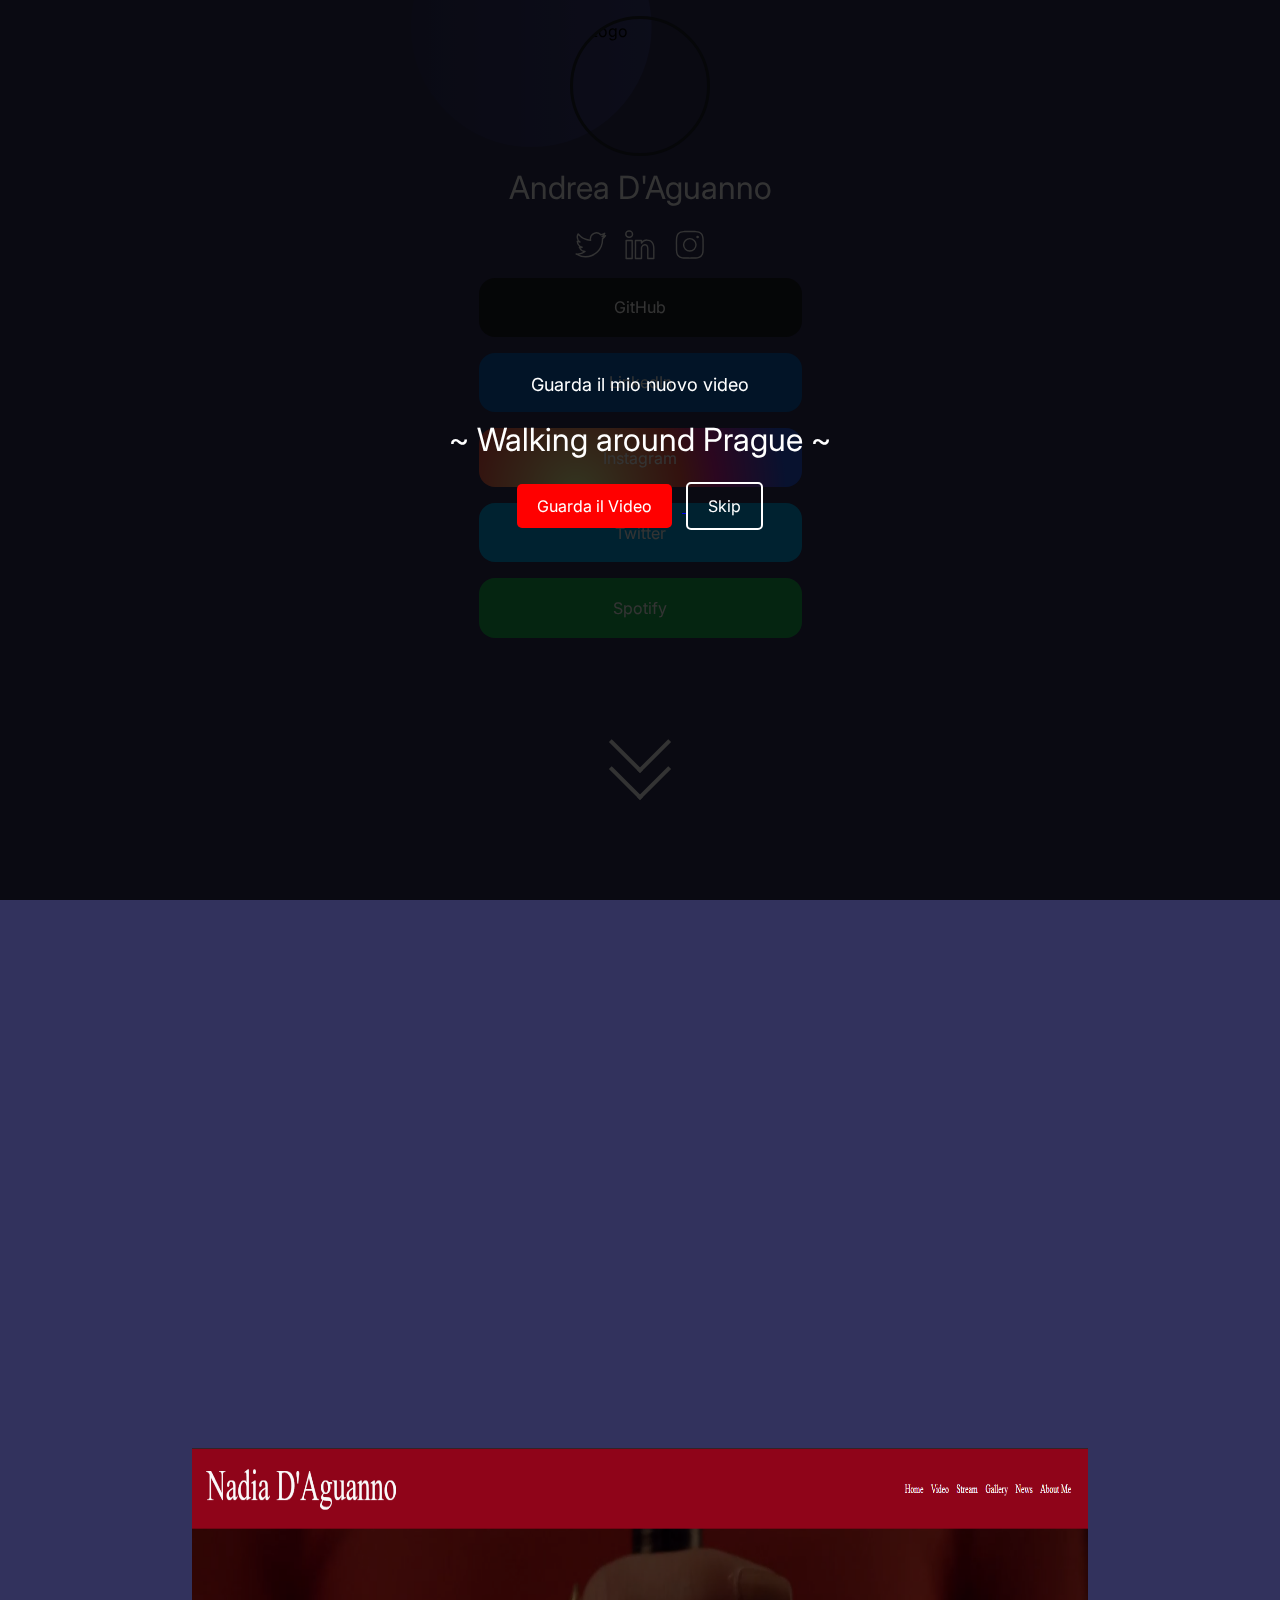
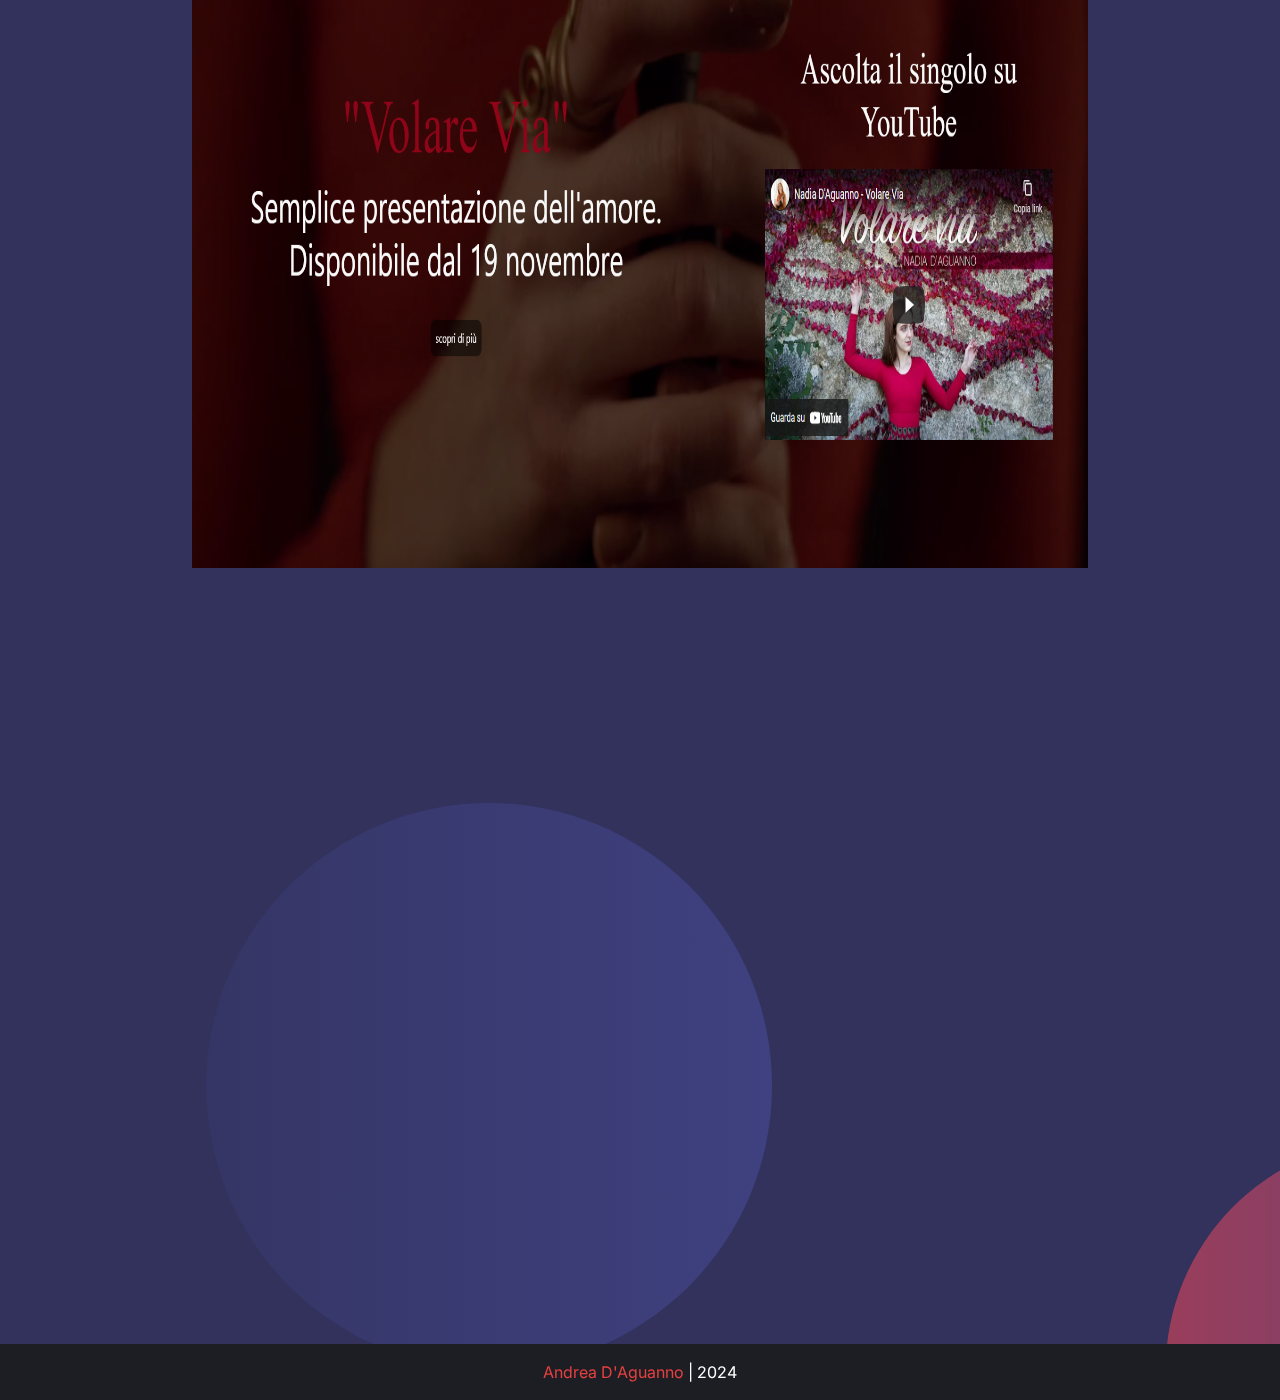
==== commit 6a408bb3: "banner" ====
--- a/index.html
+++ b/index.html
@@ -1,11 +1,3 @@
-<!DOCTYPE html>
-<html lang="en">
-<head>
-
-</head>
-<body>
-
-
 <!DOCTYPE html>
 <html lang="en">
 <head>
@@ -17,19 +9,31 @@
   <meta property="og:title" content="links-website" />
   <meta property="og:description" content="List all your links on one website." />
   <meta property="og:image" content="img/logo.png" />
-  <meta property="og:author" content="John Doe" />
+  <meta property="og:author" content="Andrea D'Aguanno" />
   <link rel="stylesheet" href="https://fonts.googleapis.com/css2?family=Inter:wght@400&amp;display=swap">
   <link rel="stylesheet" href="css/reset.css">
   <link rel="stylesheet" href="css/style.css">
   <link rel="icon" type="image/x-icon" href="img/Senza titolo-2.png">
 
+</head>
 
-</head>
 <body>
 <!-- Video Background -->
 <video autoplay muted loop id="backgroundVideo">
   <source src="img/STARTRAIO2k.mp4" type="video/mp4">
 </video>
+
+<div id="overlay">
+  <div id="overlayContent">
+    <h3 style="padding-bottom: 2vh; font-size: large">Guarda il mio nuovo video</h3>
+    <h1 style="padding-bottom: 2vh; font-size: xx-large">~ Walking around Prague ~</h1>
+    <a href="https://www.youtube.com/watch?v=oHBUGTpRsDs&t=1s" target="_blank">
+      <button id="watchVideoButton">Guarda il Video</button>
+    </a>
+    <button id="skipOverlayButton">Skip</button>
+  </div>
+</div>
+
 
 <header>
   <!-- Logo, Title and Description Codes Start -->
@@ -119,40 +123,29 @@
 </section>
 
 
-<section id="container" style=" position: relative; margin-top: 90vh;">
-  <div class="justify-content-center">
-    <a  href="https://www.nadiadaguanno.com" target="_blank">
+<section id="container" style="display: flex; flex-direction: column; align-items: center; margin-top: 90vh;">
+  <div class="justify-content-center" style="width: 100%; max-width: 70%; margin-bottom: 20px;">
+    <a href="https://www.nadiadaguanno.com" target="_blank">
       <img src="img/Screenshot_Nad.png" alt="Andrea D'Aguanno" class="img" style="
-              position: relative;
-              top: 50%;
-              left: 50%;
-              transform: translate(-50%, -50vh);
-              max-width: 70%;
-              max-height: 70%;
-              border-radius: 2%;">
+              width: 100%;
+              height: 720px;
+              ">
     </a>
   </div>
-  <div class="justify-content-center" style="margin-top: 10vh;">
-    <a  href="https://gendomanalisi1.altervista.org/" target="_blank">
-      <img src="img/screencapture-gendomanalisi1-altervista-org-firstChoice-php-2023-06-15-12_53_54.png" alt="Andrea D'Aguanno" class="img" style="
-              position: relative;
-              top: 50%;
-              left: 50%;
-              transform: translate(-50%, -50vh);
-              max-width: 70%;
-              max-height: 70%;
-              border-radius: 2%;">
-    </a>c
+  <div class="justify-content-center" style="width: 100%; max-width: 70%;">
+    <iframe width="100%" height="720" src="https://www.youtube-nocookie.com/embed/oHBUGTpRsDs?si=JcUF5QLPZC_RBNPU" title="YouTube video player" frameborder="0" allow="accelerometer; autoplay; clipboard-write; encrypted-media; gyroscope; picture-in-picture; web-share" referrerpolicy="strict-origin-when-cross-origin" allowfullscreen></iframe>
   </div>
 </section>
+
 
 <footer>
   <!-- Footer Codes Start -->
   <div class="footer_div_item flex_row_center">
-    <a class="footer_a_item" href="#link">Andrea D'Aguanno</a>&nbsp;| 2023
+    <a class="footer_a_item" href="#link">Andrea D'Aguanno</a>&nbsp;| 2024
   </div>
 </footer>
 <!-- Footer Codes End -->
 <script src="js/main.js"></script>
+<script src="js/disapper_banner.js"></script>
 </body>
 </html>
--- a/css/style.css
+++ b/css/style.css
@@ -345,4 +345,49 @@
   50% {
     top: 80px;
   }
-}+}
+
+/* Overlay full-page container per vedere il video */
+
+#overlay {
+  position: fixed;
+  top: 0;
+  left: 0;
+  width: 100%;
+  height: 100%;
+  background-color: rgba(0, 0, 0, 0.8); /* Semi-trasparente nero */
+  display: flex;
+  justify-content: center;
+  align-items: center;
+  z-index: 10; /* Assicurati che l'overlay sia sopra il contenuto */
+}
+
+#overlayContent {
+  text-align: center;
+  color: white;
+}
+
+#watchVideoButton {
+  background-color: #FF0000; /* Rosso YouTube */
+  color: white;
+  padding: 10px 20px;
+  border: none;
+  border-radius: 5px;
+  cursor: pointer;
+  font-size: 16px;
+  margin-right: 10px;
+}
+
+#skipOverlayButton {
+  background-color: transparent;
+  color: white;
+  padding: 10px 20px;
+  border: 2px solid white;
+  border-radius: 5px;
+  cursor: pointer;
+  font-size: 16px;
+}
+
+.hidden {
+  display: none;
+}
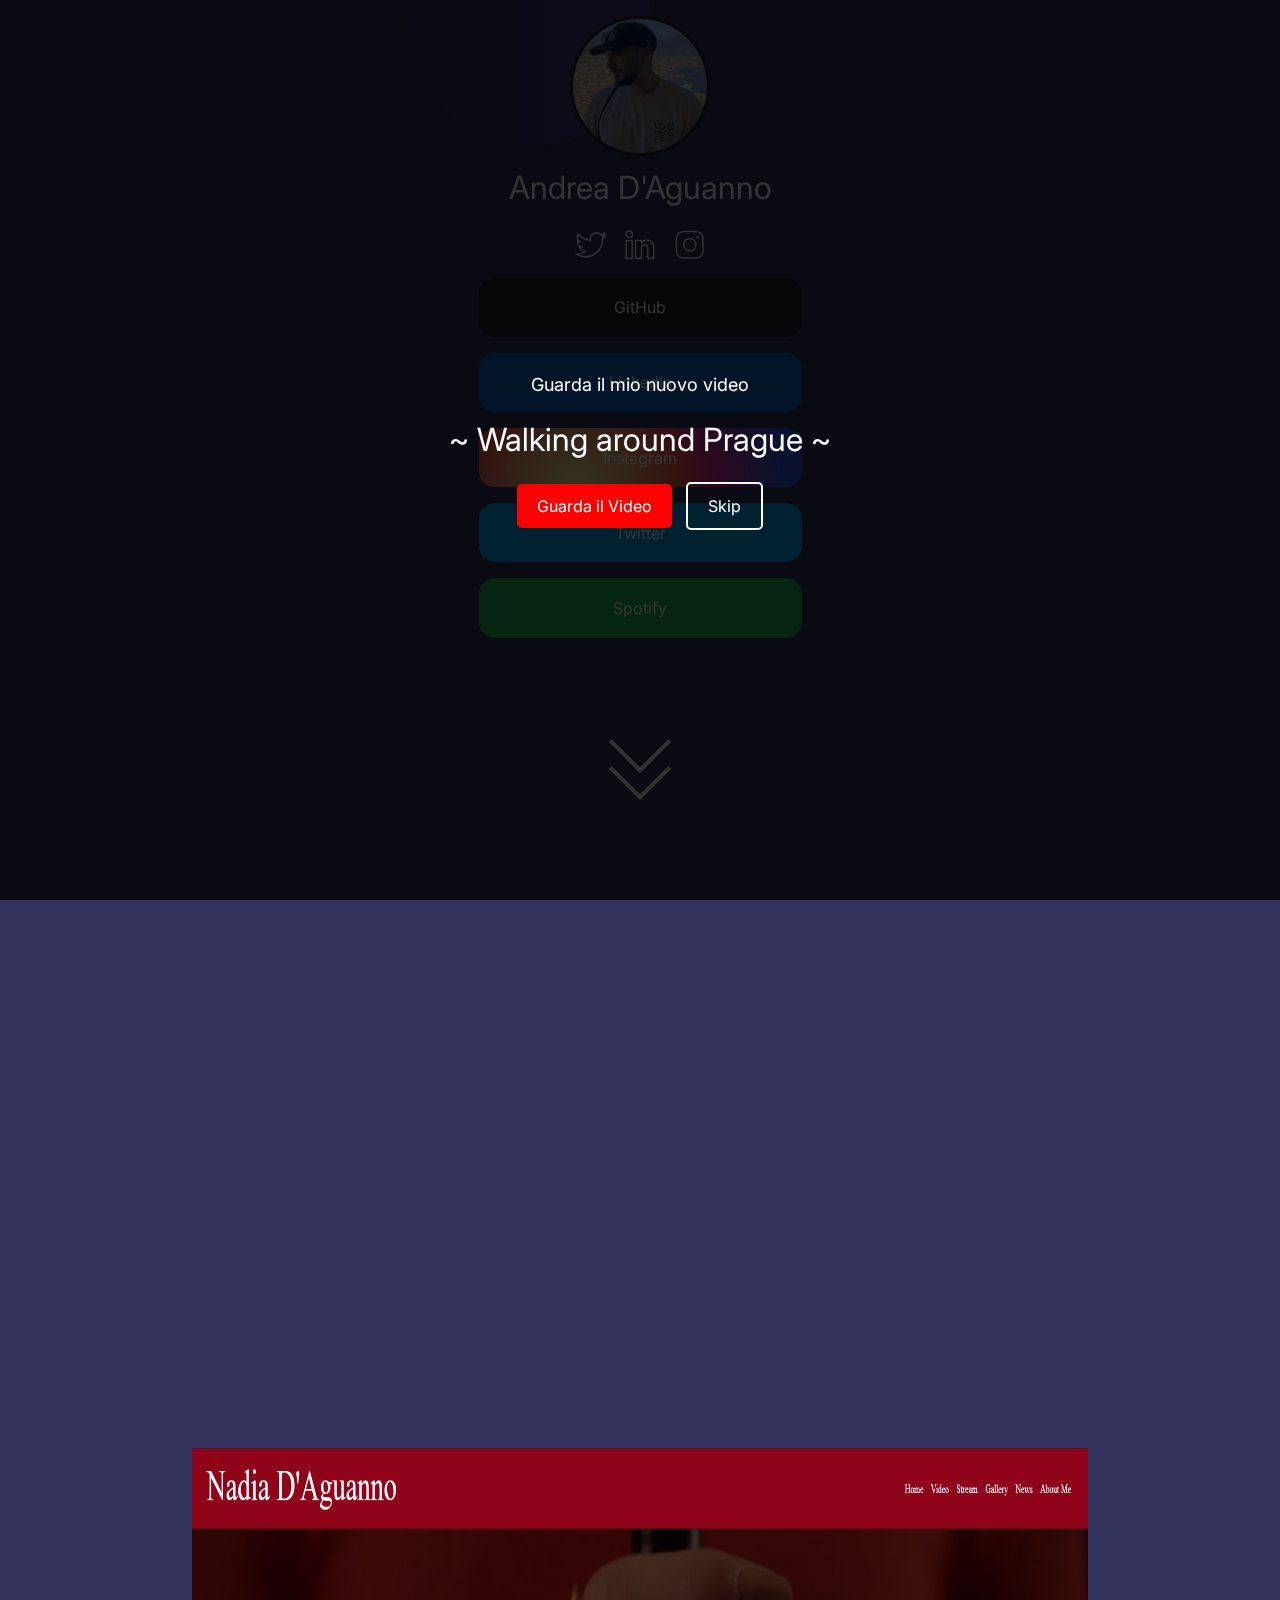
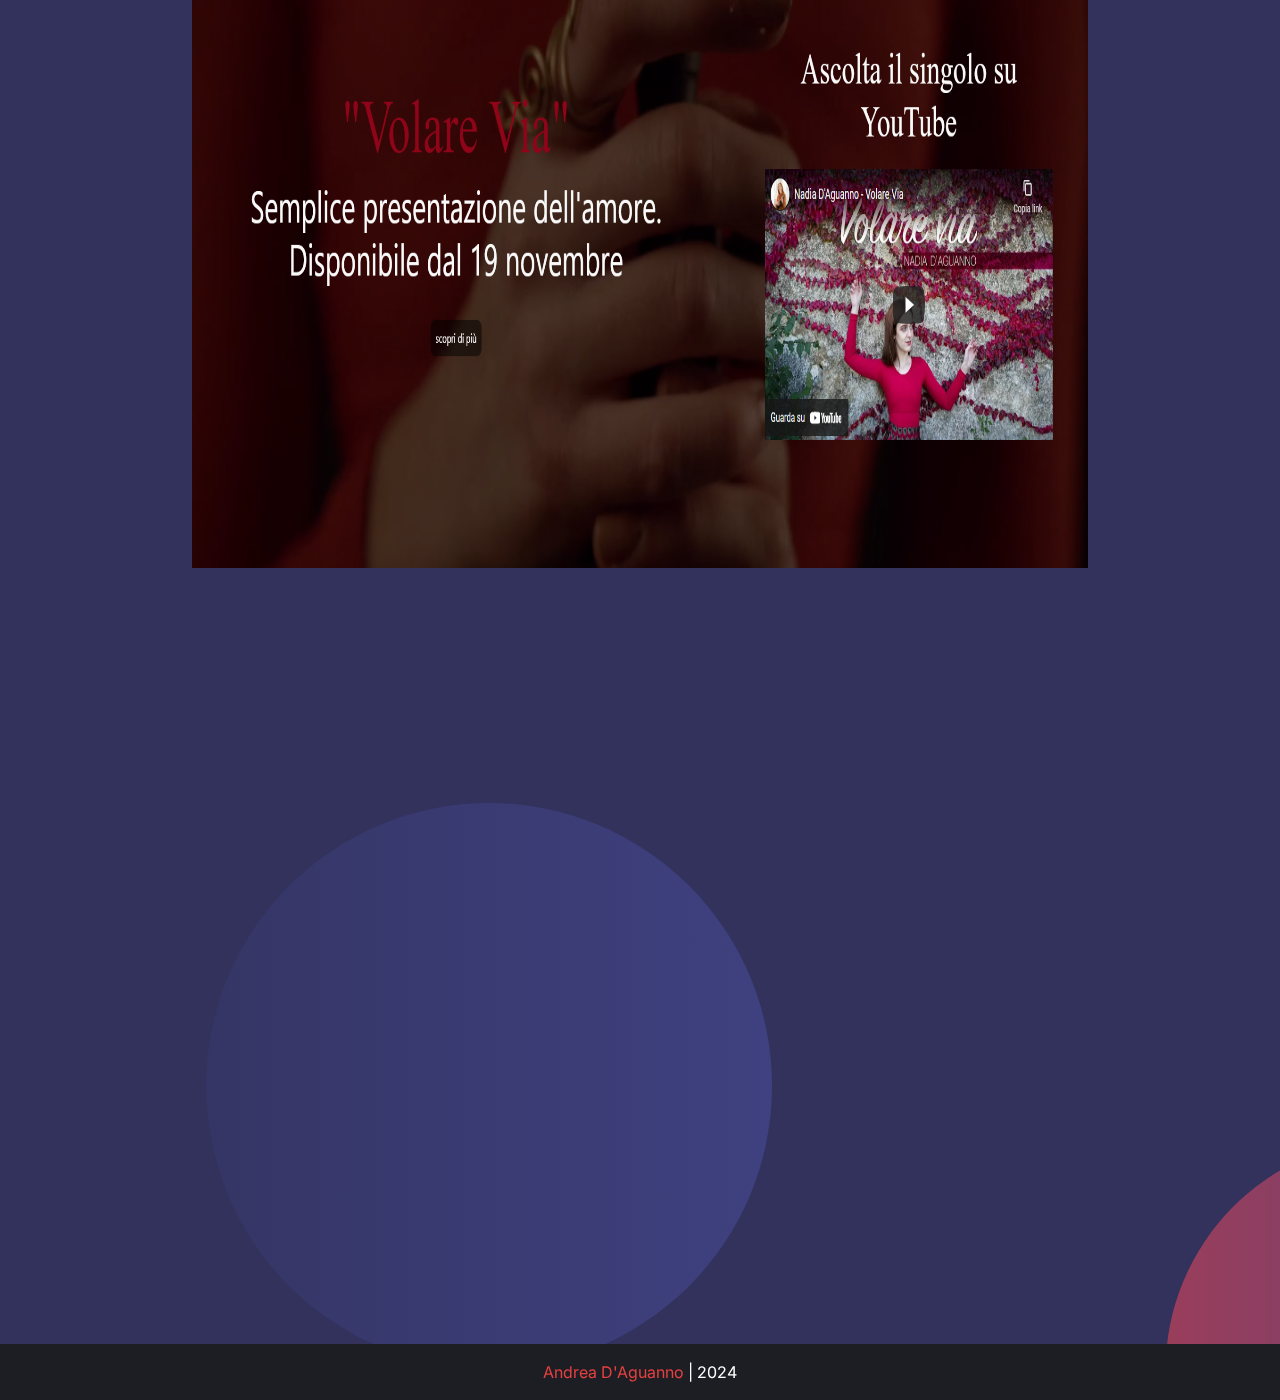
==== commit b53dde3d: "banner_logo" ====
--- a/index.html
+++ b/index.html
@@ -38,7 +38,7 @@
 <header>
   <!-- Logo, Title and Description Codes Start -->
   <div class="header_img flex_column_center">
-    <img src="img/logo.jpg" alt="Logo" />
+    <img src="img/profile.jpg" alt="Logo" />
   </div>
   <div class="header_text flex_column_center">
     <h1>Andrea D'Aguanno</h1>
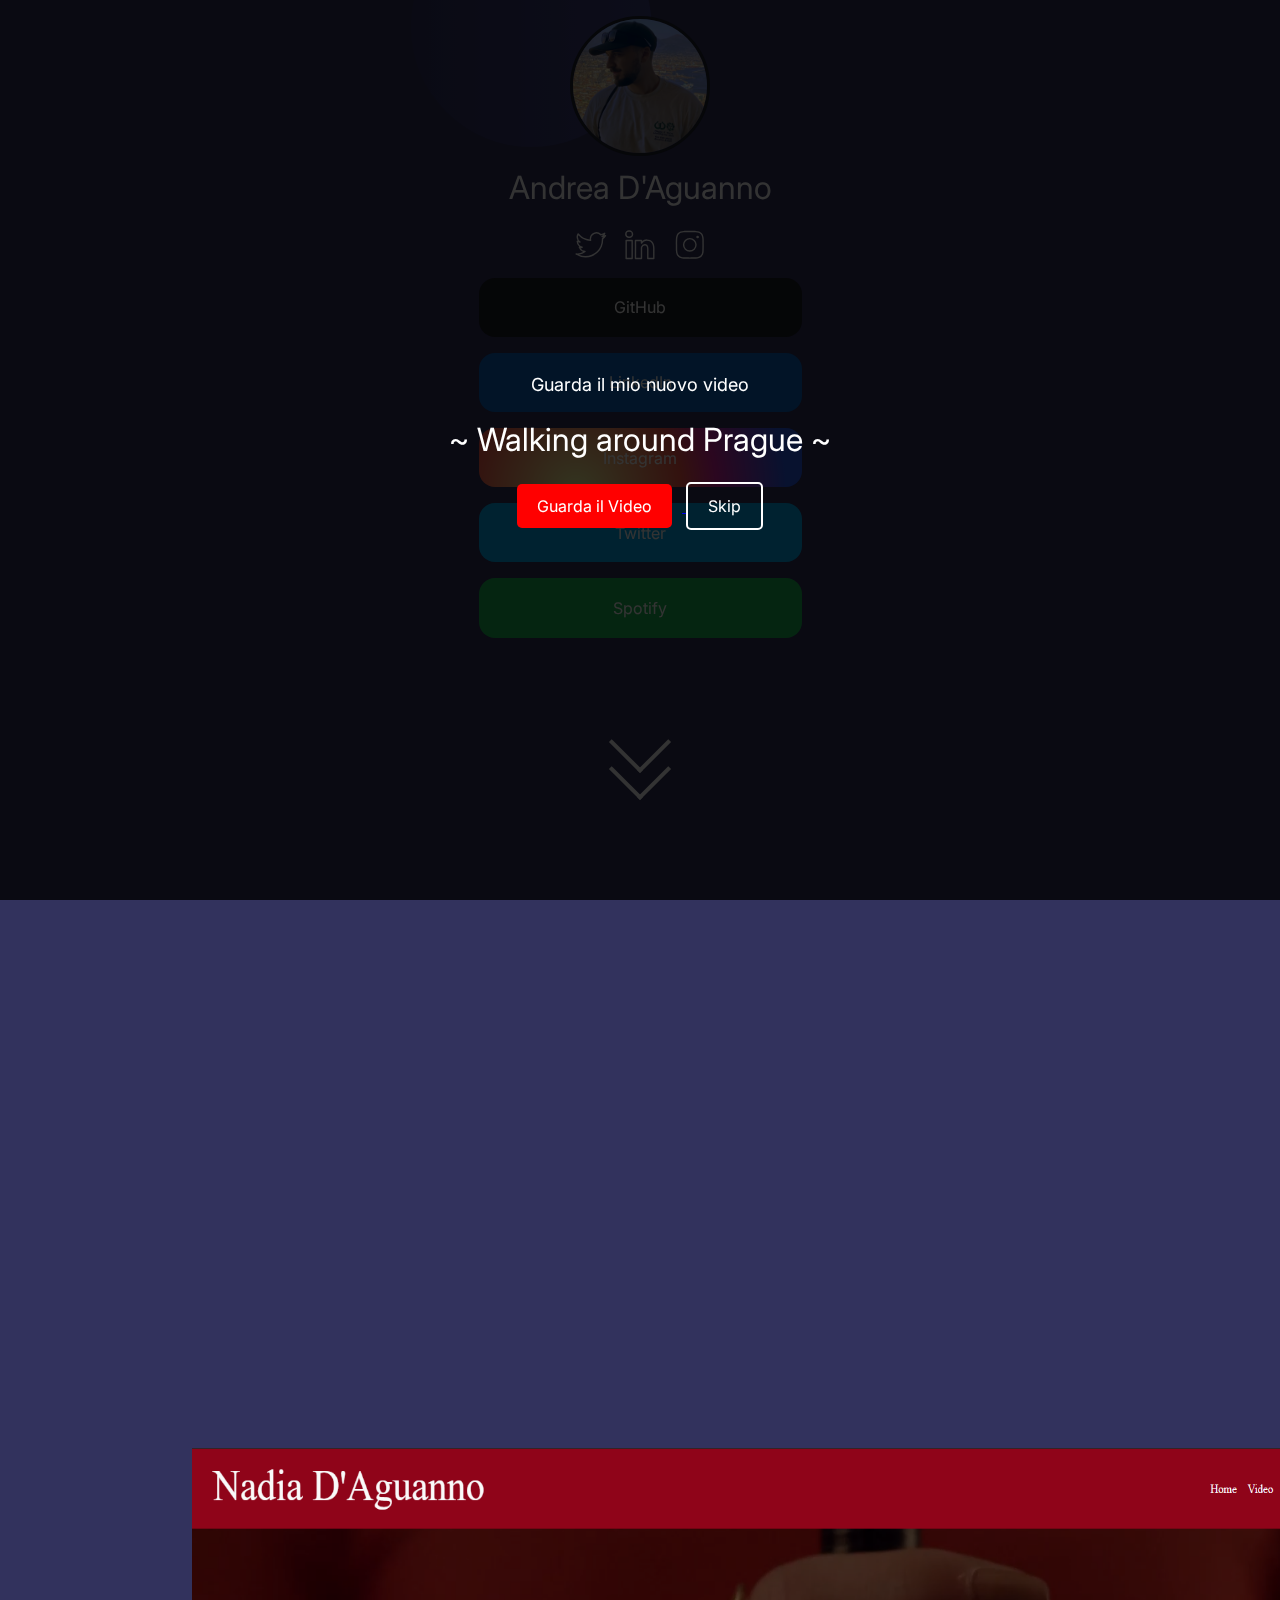
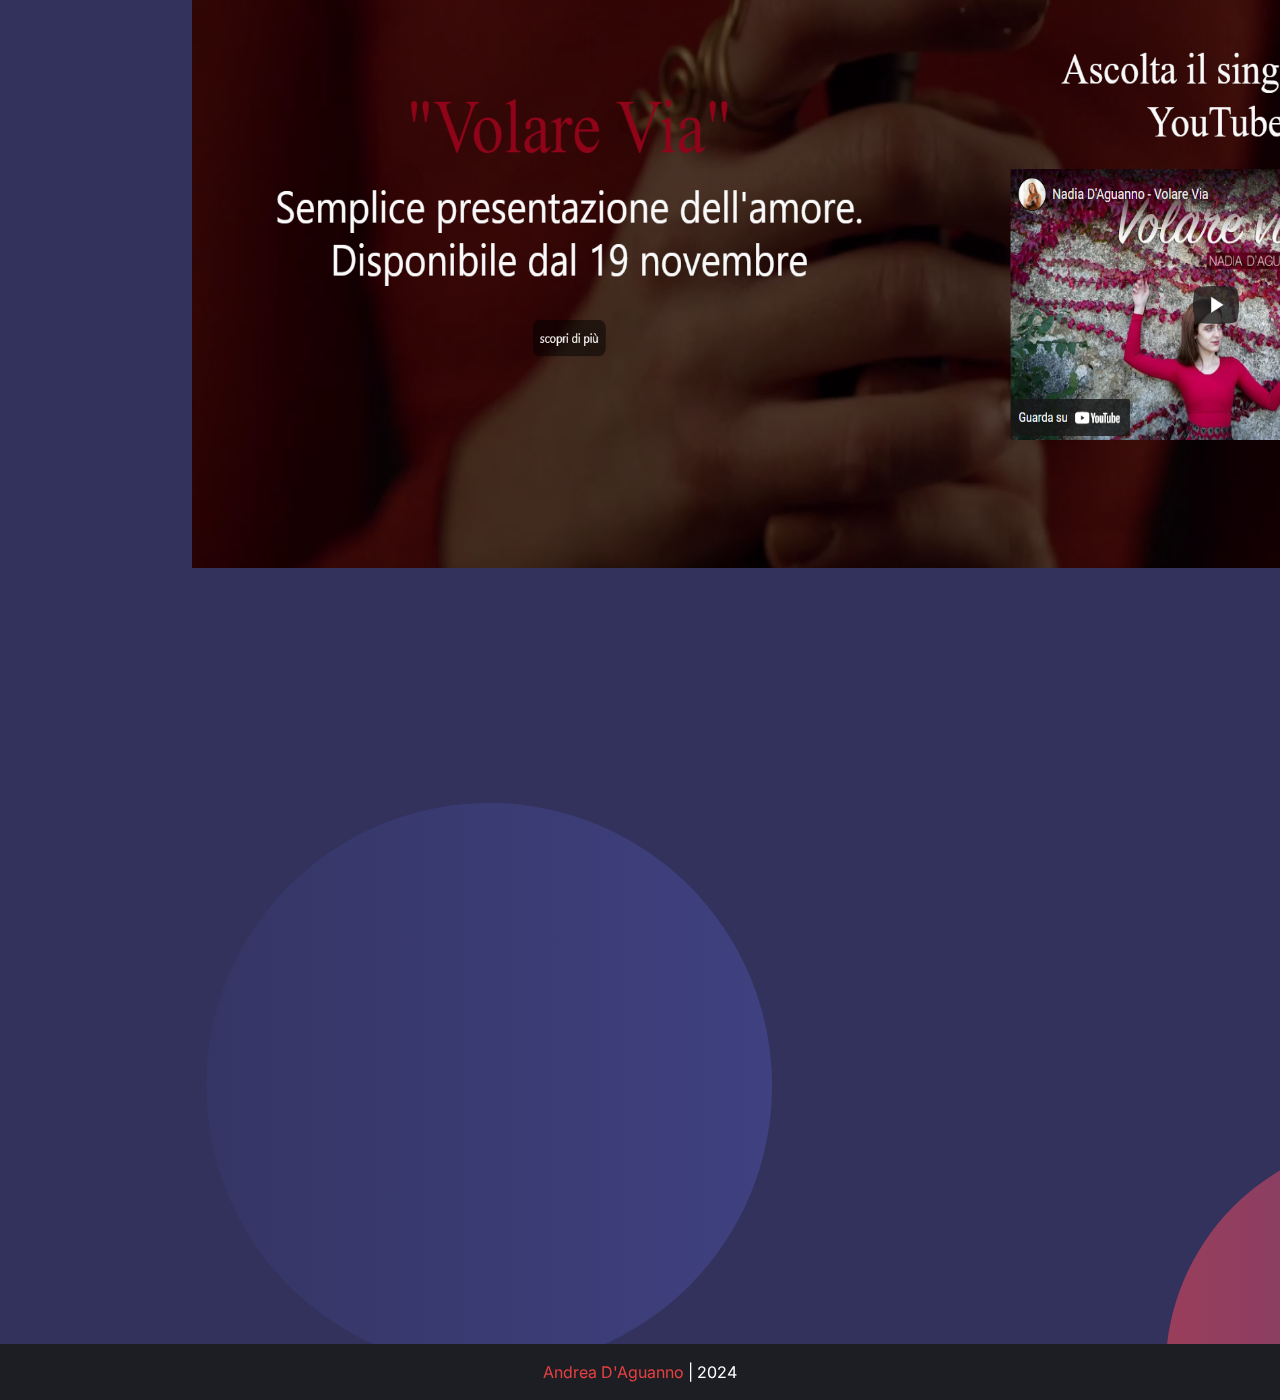
==== commit 950af147: "banner_logo_s" ====
--- a/index.html
+++ b/index.html
@@ -124,16 +124,16 @@
 
 
 <section id="container" style="display: flex; flex-direction: column; align-items: center; margin-top: 90vh;">
-  <div class="justify-content-center" style="width: 100%; max-width: 70%; margin-bottom: 20px;">
+  <div class="justify-content-center" style="width: 70%; max-width: 70%; margin-bottom: 20px;">
     <a href="https://www.nadiadaguanno.com" target="_blank">
       <img src="img/Screenshot_Nad.png" alt="Andrea D'Aguanno" class="img" style="
-              width: 100%;
+              width: 1280px;
               height: 720px;
               ">
     </a>
   </div>
-  <div class="justify-content-center" style="width: 100%; max-width: 70%;">
-    <iframe width="100%" height="720" src="https://www.youtube-nocookie.com/embed/oHBUGTpRsDs?si=JcUF5QLPZC_RBNPU" title="YouTube video player" frameborder="0" allow="accelerometer; autoplay; clipboard-write; encrypted-media; gyroscope; picture-in-picture; web-share" referrerpolicy="strict-origin-when-cross-origin" allowfullscreen></iframe>
+  <div class="justify-content-center" style="width: 70%; max-width: 70%;">
+    <iframe width="1280px" height="720px" src="https://www.youtube-nocookie.com/embed/oHBUGTpRsDs?si=JcUF5QLPZC_RBNPU" title="YouTube video player" frameborder="0" allow="accelerometer; autoplay; clipboard-write; encrypted-media; gyroscope; picture-in-picture; web-share" referrerpolicy="strict-origin-when-cross-origin" allowfullscreen></iframe>
   </div>
 </section>
 
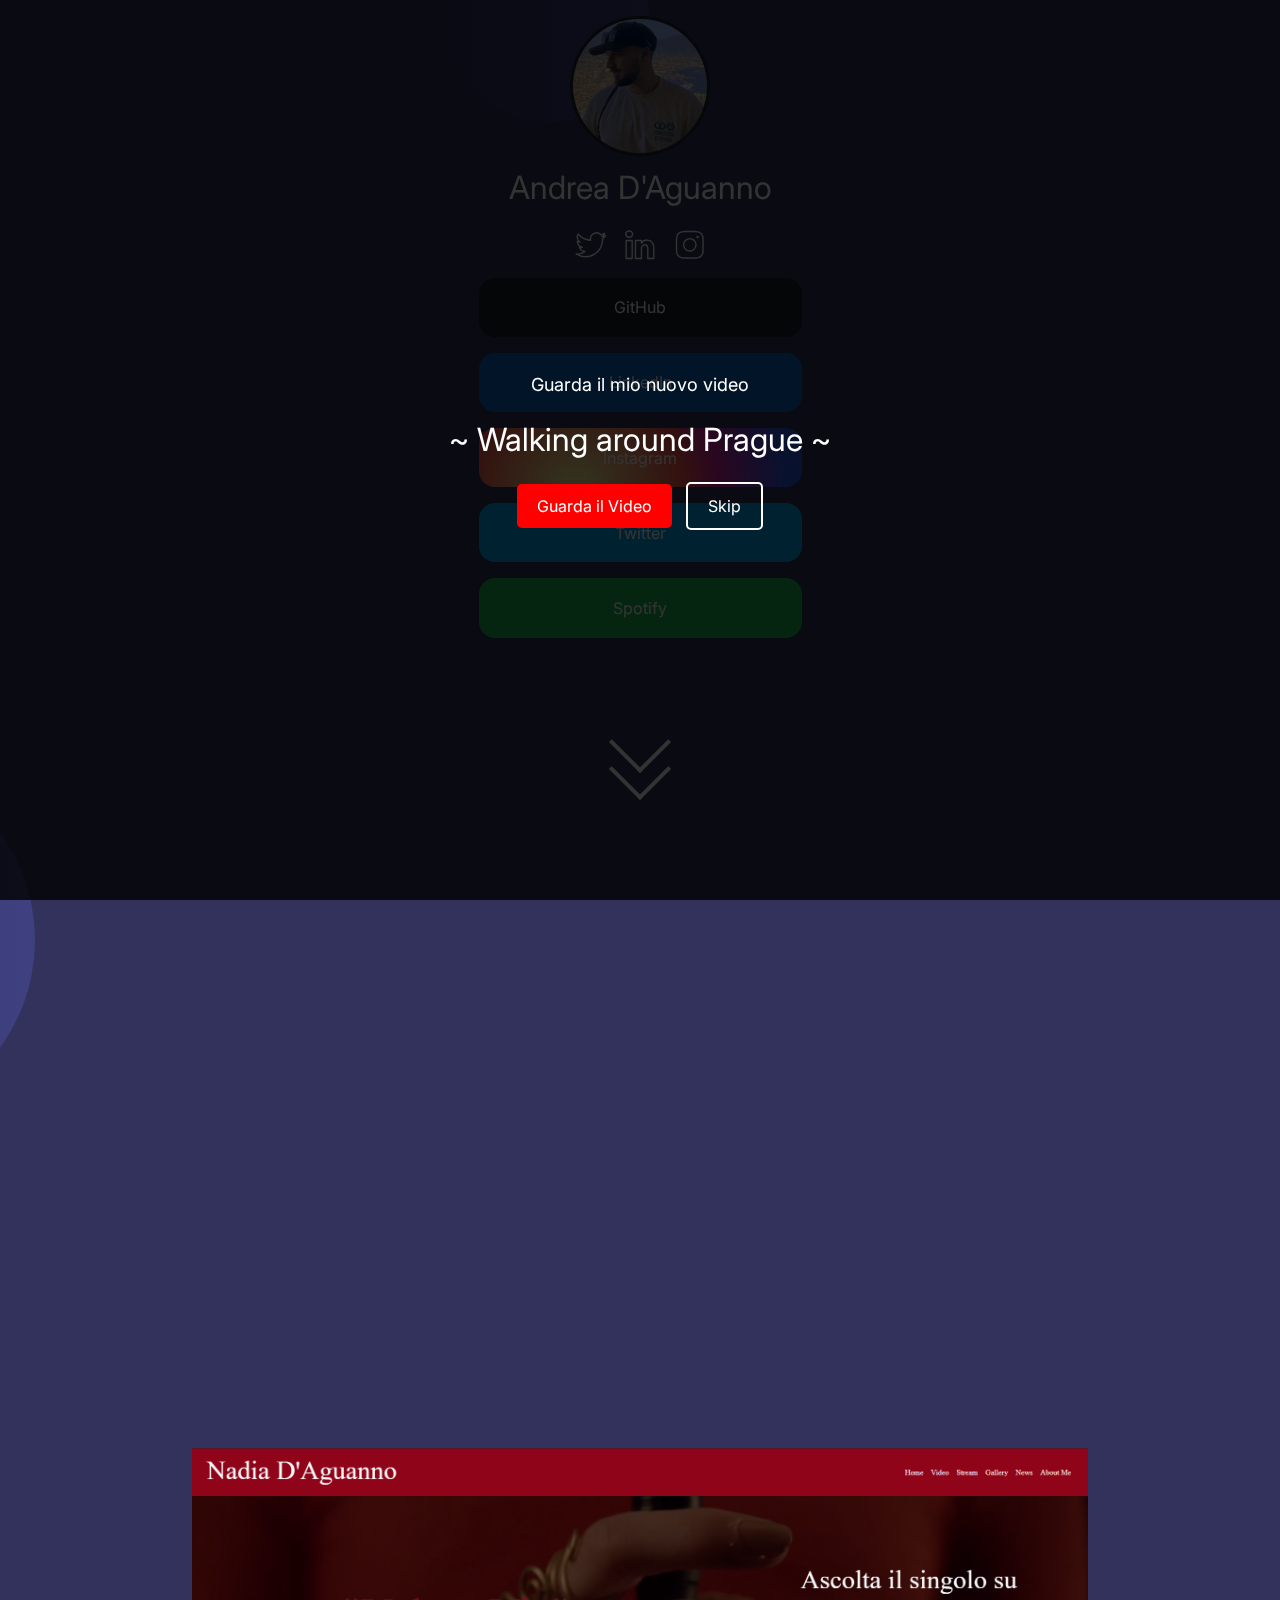
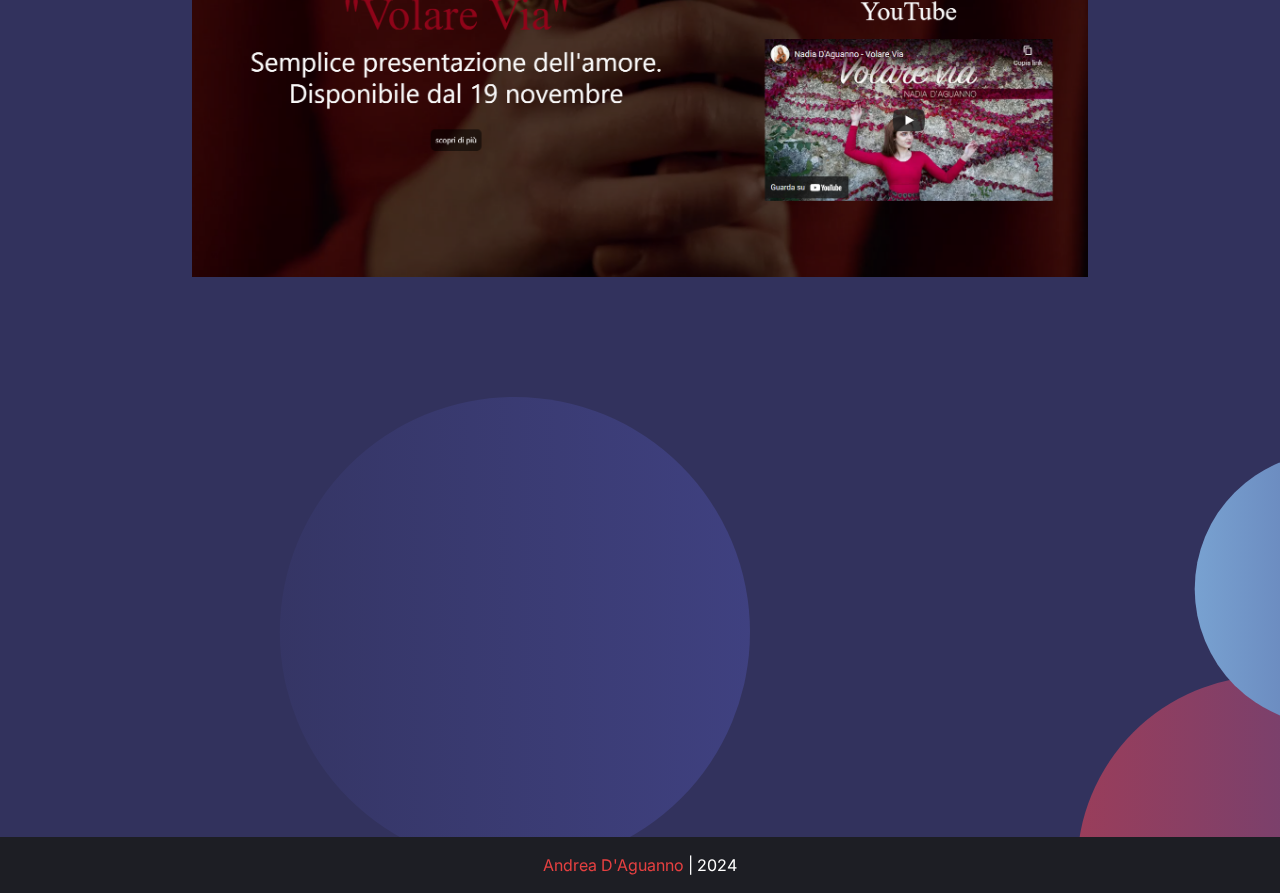
==== commit 8458237a: "banner_logo_s_resèponsive" ====
--- a/index.html
+++ b/index.html
@@ -124,16 +124,15 @@
 
 
 <section id="container" style="display: flex; flex-direction: column; align-items: center; margin-top: 90vh;">
-  <div class="justify-content-center" style="width: 70%; max-width: 70%; margin-bottom: 20px;">
+  <div class="justify-content-center" style="width: 100%; max-width: 70%; margin-bottom: 20px;">
     <a href="https://www.nadiadaguanno.com" target="_blank">
       <img src="img/Screenshot_Nad.png" alt="Andrea D'Aguanno" class="img" style="
-              width: 1280px;
-              height: 720px;
-              ">
+              width: 100%;
+              height: auto;">
     </a>
   </div>
-  <div class="justify-content-center" style="width: 70%; max-width: 70%;">
-    <iframe width="1280px" height="720px" src="https://www.youtube-nocookie.com/embed/oHBUGTpRsDs?si=JcUF5QLPZC_RBNPU" title="YouTube video player" frameborder="0" allow="accelerometer; autoplay; clipboard-write; encrypted-media; gyroscope; picture-in-picture; web-share" referrerpolicy="strict-origin-when-cross-origin" allowfullscreen></iframe>
+  <div class="justify-content-center" style="width: 100%; max-width: 70%;">
+    <iframe width="100%" height="auto" style="aspect-ratio: 16/9;" src="https://www.youtube-nocookie.com/embed/oHBUGTpRsDs?si=JcUF5QLPZC_RBNPU" title="YouTube video player" frameborder="0" allow="accelerometer; autoplay; clipboard-write; encrypted-media; gyroscope; picture-in-picture; web-share" referrerpolicy="strict-origin-when-cross-origin" allowfullscreen></iframe>
   </div>
 </section>
 
--- a/css/style.css
+++ b/css/style.css
@@ -261,7 +261,7 @@
 
 /* Responsive Codes */
 
-@media (max-width: 768px) { 
+@media (max-width: 768px) {
   .main_text_item {
     width: 92vw;
   }
@@ -391,3 +391,26 @@
 .hidden {
   display: none;
 }
+
+/* style div progetti */
+/* Regole di base */
+#container img, #container iframe {
+  width: 100%;
+  height: auto;
+}
+
+/* Media Query per dispositivi mobili */
+@media (max-width: 768px) {
+  #container {
+    margin-top: 10vh;
+  }
+
+  #container .justify-content-center {
+    max-width: 90%;
+  }
+
+  #container iframe {
+    height: auto; /* Mantiene le proporzioni */
+    aspect-ratio: 16/9;
+  }
+}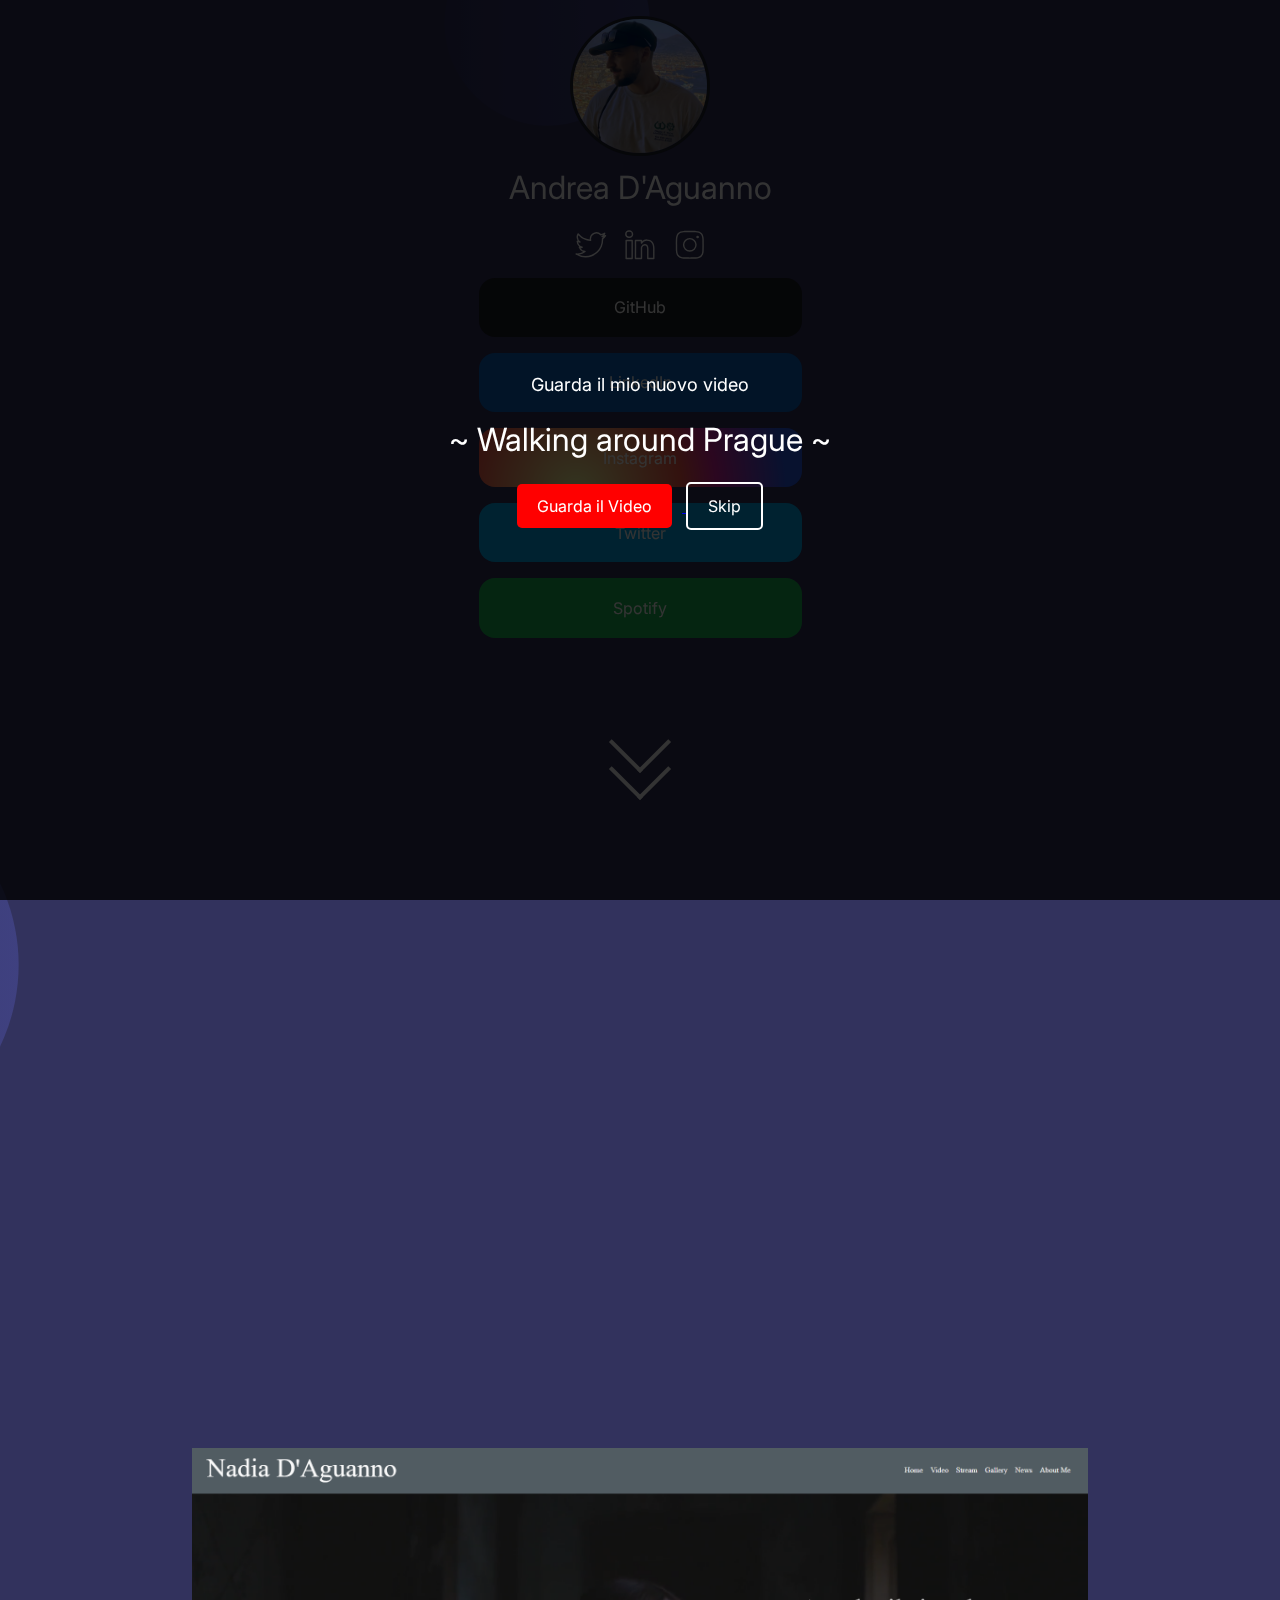
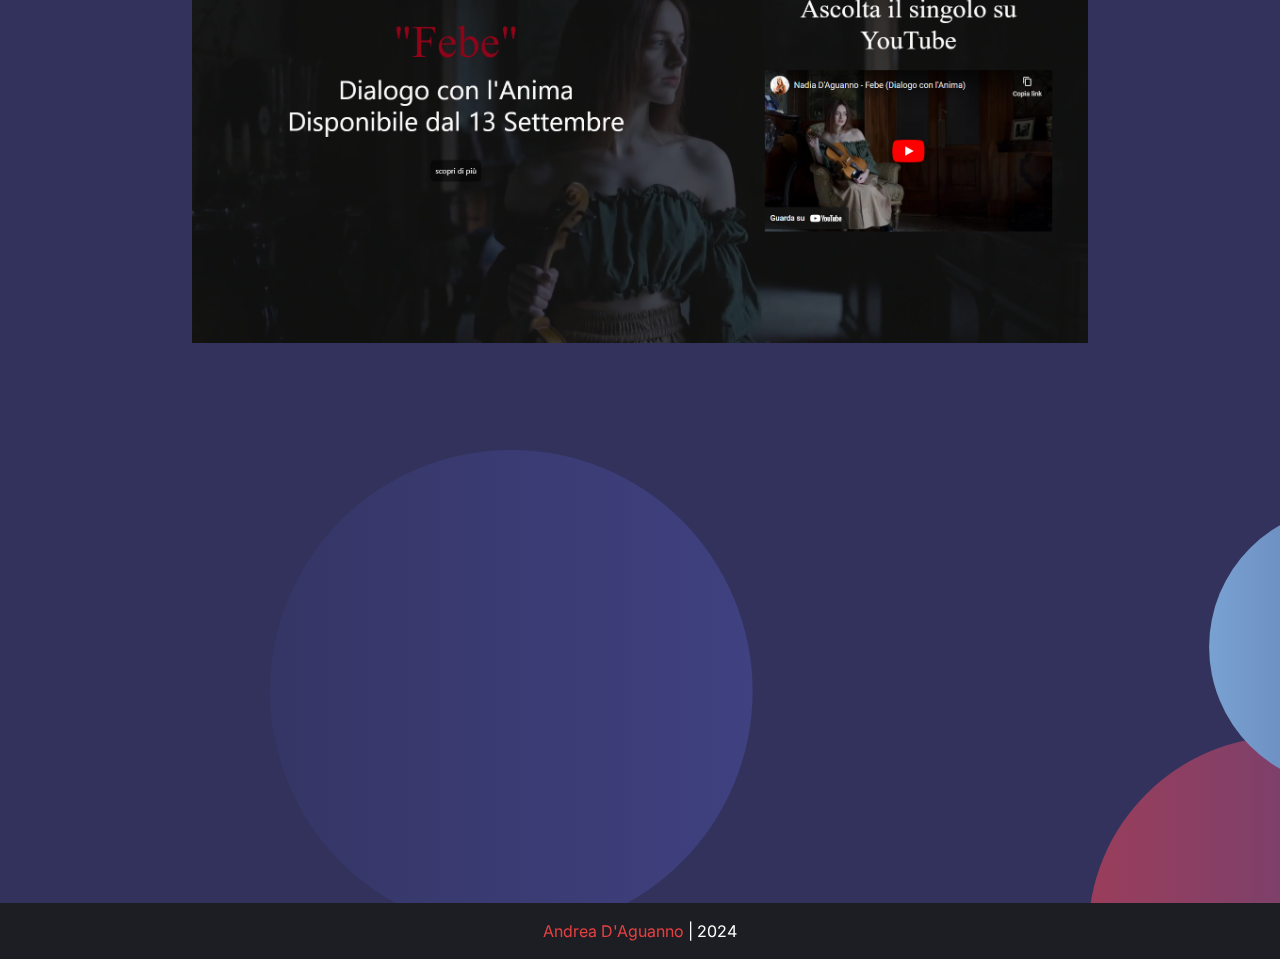
==== commit 5ba5955f: "Update index.html" ====
--- a/index.html
+++ b/index.html
@@ -126,7 +126,7 @@
 <section id="container" style="display: flex; flex-direction: column; align-items: center; margin-top: 90vh;">
   <div class="justify-content-center" style="width: 100%; max-width: 70%; margin-bottom: 20px;">
     <a href="https://www.nadiadaguanno.com" target="_blank">
-      <img src="img/Screenshot_Nad.png" alt="Andrea D'Aguanno" class="img" style="
+      <img src="img/N.V.2.png" alt="Andrea D'Aguanno" class="img" style="
               width: 100%;
               height: auto;">
     </a>
